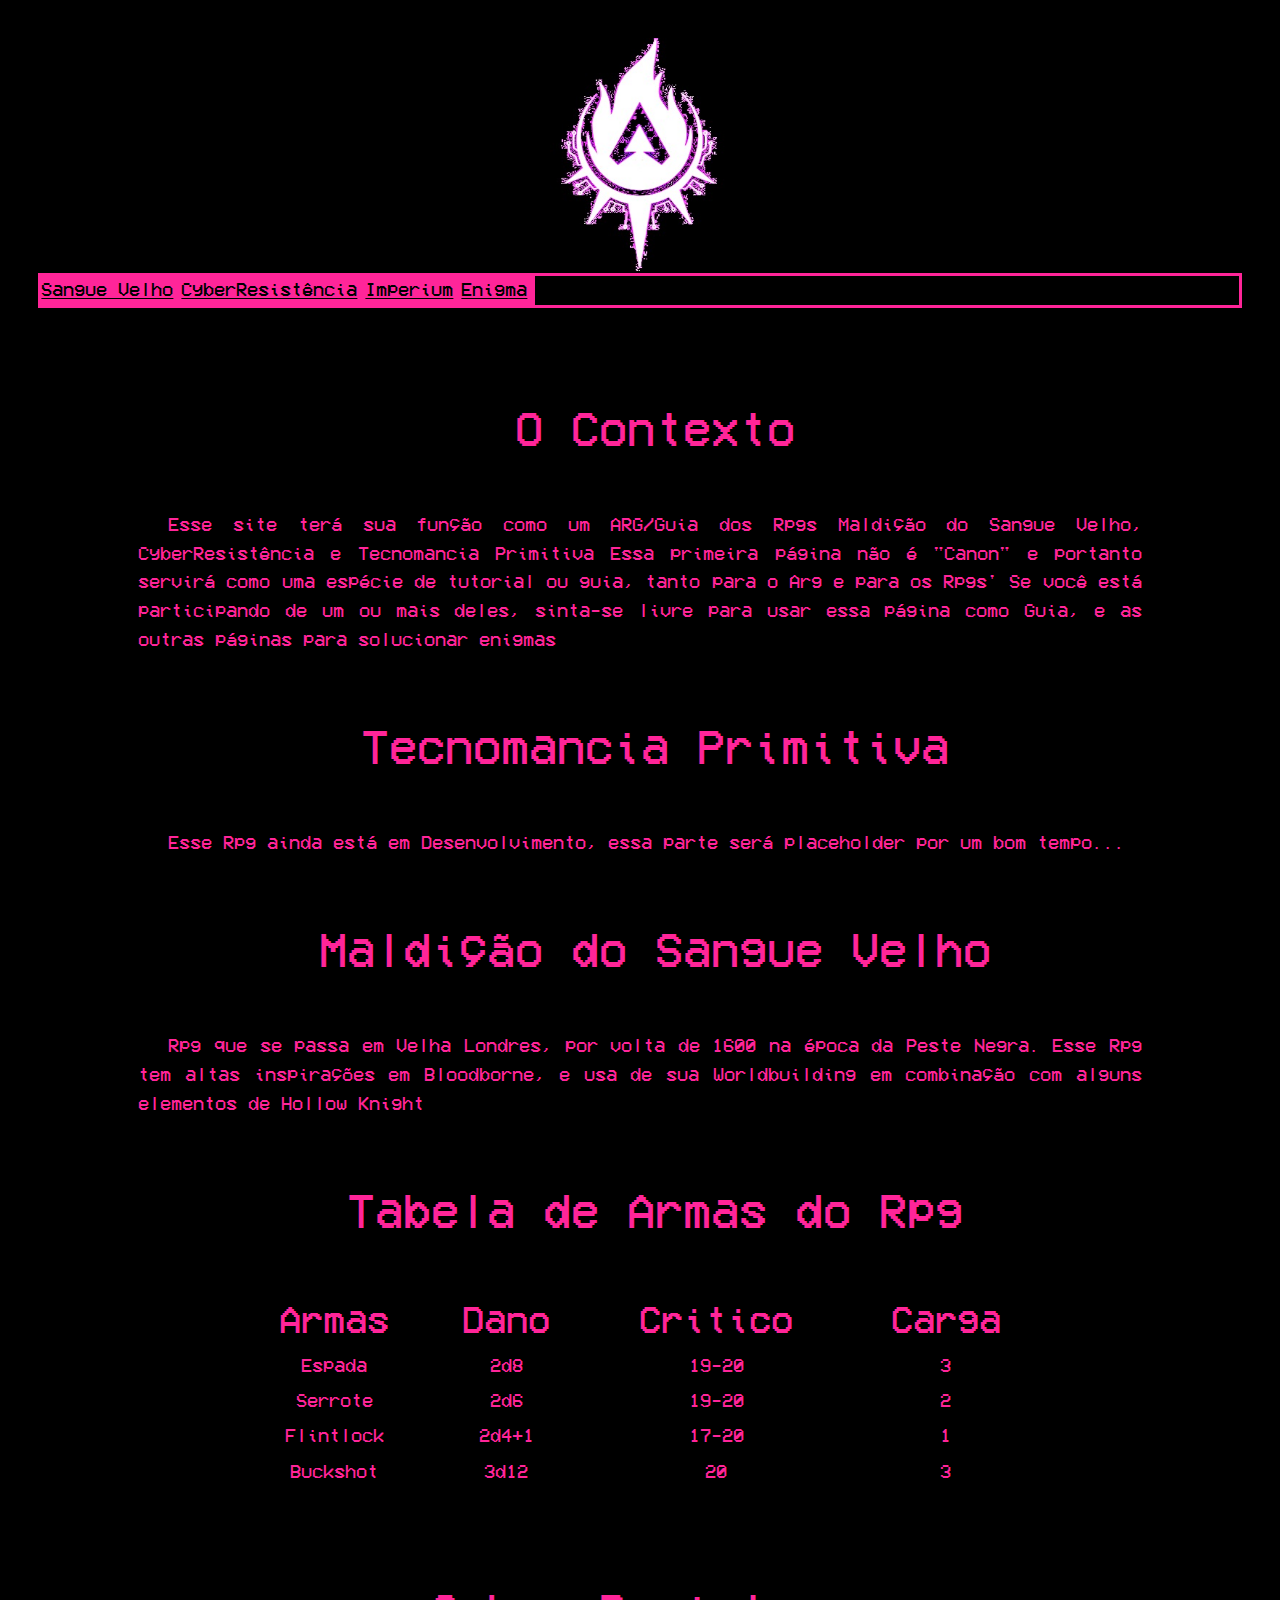
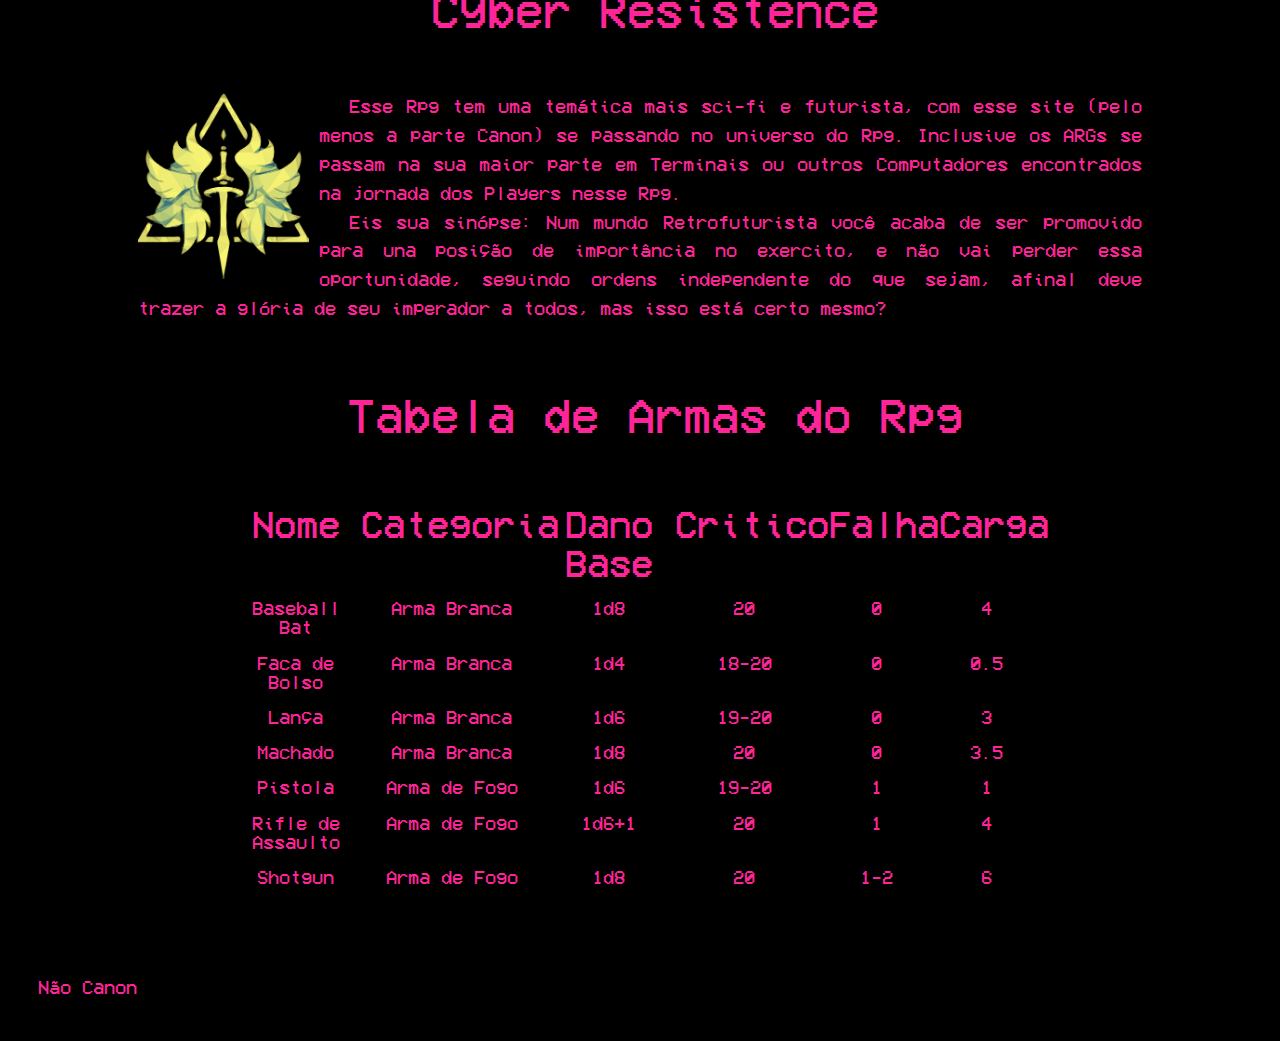
==== index.html @ f92b9b5d "Conteudo" ====
<!DOCTYPE html>
<html lang="pt-br">
  <head>
        <meta http-equiv="Content-Type" content="text/html;charset=UTF-8">
        <meta name="viewport" content="width=device-width, initial-scale=1.0">
        <link rel="stylesheet" href="css/reset.css">
        <link rel="stylesheet" href="css/estilobase.css">
        <link rel="shortcut icon" href="img/favicon (1).png" type="image/x-icon">
        <link rel="preconnect" href="https://fonts.googleapis.com">
        <link rel="preconnect" href="https://fonts.gstatic.com" crossorigin>
        <link href="https://fonts.googleapis.com/css2?family=Jersey+10+Charted&family=Pixelify+Sans:wght@400..700&family=Silkscreen:wght@400;700&display=swap" rel="stylesheet">
        
      
        <title> Contexto</title> 
 </head>
    <body>
      <header>
        <div class="logo">
              <img class="img" src="img/ResistanceSymbol.jpg" alt="Simbolo de fogo tecnologico">

        </div>
        <nav>
          <div class="navbar">
            
            <li class="navbar_link"><a href="Londres.html">Sangue Velho</a></li>
            <li class="navbar_link"><a href="2149.html">CyberResistência</a></li>
            <li class="navbar_link"><a href="imperium.html">Imperium</a></li>
            <li class="navbar_link"><a href="enigma.html">Enigma</a></li>

          </div>
        </nav>
      </header>
      <main>

        <section>
          <h1 class="titulos"> O Contexto </h1>

          <p>  Esse site terá sua função como um ARG/Guia dos Rpgs Maldição do Sangue Velho, CyberResistência e Tecnomancia Primitiva
            Essa primeira página não é "Canon" e portanto servirá como uma espécie de tutorial ou guia, tanto para o Arg e para os Rpgs'
            Se você está participando de um ou mais deles, sinta-se livre para usar essa página como Guia, e as outras páginas para solucionar enigmas </p>


        </section>

        <section>

          <h1 class="titulos"> Tecnomancia Primitiva</h1>
          <p> Esse Rpg ainda está em Desenvolvimento, essa parte será placeholder por um bom tempo...</p>
        </section>

        <section>
          <h1 class="titulos"> Maldição do Sangue Velho</h1>
          <p>Rpg que se passa em Velha Londres, por volta de 1600 na época da Peste Negra. 
        Esse Rpg tem altas inspirações em Bloodborne, e usa de sua Worldbuilding em combinação com alguns elementos de Hollow Knight</p>
        </section>
        <section>
          <h1 class="titulos">Tabela de Armas do Rpg</h1>
          <div style="overflow-x: auto;">
            <table>
              <tr>
                <th> Armas </th>
                <th> Dano  </th>
                <th> Critico </th>
                <th> Carga </th>
              </tr>
              <tr>
                <td>Espada</td>
                <td>2d8</td>
                <td>19-20</td>
                <td>3</td>

              </tr>
              <tr>
                <td>Serrote</td>
                <td>2d6</td>
                <td>19-20</td>
                <td>2</td>
              </tr>
              <tr>
                <td>Flintlock</td>
                <td>2d4+1</td>
                <td>17-20</td>
                <td>1</td>
              </tr>
              <tr>
                <td>Buckshot</td>
                <td>3d12</td>
                <td>20</td>
                <td>3</td>
              </tr>
            </table>
          </div>
        </section>
        <section>

          <h1 class="titulos"> Cyber Resistence</h1>
          <figure>
            <img class="esquerda" src="img/Picsart_24-05-20_18-57-09-080.png" alt="Símbolo do Império">
          </figure>
          <p> Esse Rpg tem uma temática mais sci-fi e futurista, com esse site (pelo menos a parte Canon) se passando no universo do Rpg.  Inclusive os ARGs se passam na sua maior parte em Terminais ou outros Computadores encontrados na jornada dos Players nesse Rpg.</p>
          <p> Eis sua sinópse: Num mundo Retrofuturista você acaba de ser promovido para una posição de importância no exercito, e não vai perder essa oportunidade, seguindo ordens independente do que sejam, afinal deve trazer a glória de seu imperador a todos, mas isso está certo mesmo?</p>
        </section>
        <section>
          <h1 class="titulos">Tabela de Armas do Rpg</h1>
          <div style="overflow-x: auto;">
            <table>
              <tr>
                <th>Nome</th>
                <th>Categoria</th>
                <th>Dano Base</th>
                <th>Critico</th>
                <th>Falha</th>
                <th>Carga</th>
              </tr>
              <tr>
                <td>Baseball Bat</td>
                <td>Arma Branca</td>
                <td>1d8</td>
                <td>20</td>
                <td>0</td>
                <td>4</td>
              </tr>
              <tr>
                <td>Faca de Bolso</td>
                <td>Arma Branca</td>
                <td>1d4</td>
                <td>18-20</td>
                <td>0</td>
                <td>0.5</td>
              </tr>
              <tr>
                <td>Lança</td>
                <td>Arma Branca</td>
                <td>1d6</td>
                <td>19-20</td>
                <td>0</td>
                <td>3</td>
              </tr>
              <tr>
                <td>Machado</td>
                <td>Arma Branca</td>
                <td>1d8</td>
                <td>20</td>
                <td>0</td>
                <td>3.5</td>
              </tr>
              <tr>
                <td>Pistola</td>
                <td>Arma de Fogo</td>
                <td>1d6</td>
                <td>19-20</td>
                <td>1</td>
                <td>1</td>
              </tr>
              <tr>
                <td>Rifle de Assaulto</td>
                <td>Arma de Fogo</td>
                <td>1d6+1</td>
                <td>20</td>
                <td>1</td>
                <td>4</td>
              </tr>
              <tr>
                <td>Shotgun</td>
                <td>Arma de Fogo</td>
                <td>1d8</td>
                <td>20</td>
                <td>1-2</td>
                <td>6</td>
              </tr>

            </table>
          </div>
        </section>
        </section>
          

      </main>
      <footer>
        <p>Não Canon</p>
      </footer>
           
    </body>
</html>
---- css/estilobase.css ----
@font-face {
    font-family: VCR;
    src: url(../font/VCR_OSD_MONO_1.001.ttf);
}

body {
    
    font-family: VCR, sans-serif;
    font-optical-sizing: auto;
    font-style: normal;

    background-color: black;
    color: rgb(255, 37, 153);
}
img{
width: 17%;
}
main{
    width: 80%;
    margin-left: auto;
    margin-right: auto;
    background-color: black;
    text-align: justify;
    text-indent: 3%;
}
header{
    padding: 3%;
    text-align: center;
}
footer{
    padding: 3%;
}
section{

padding: 1%;
}

.logo{
    text-align: center;
    width: 50%;
    margin-left:25%;
}
h1{
    text-align: center;
    font-size: 3em;
    padding-bottom: 1%;
}
h2 {
    text-align: center;
    font-size: 2em;
    padding: 1%;
}
table {
    clear: both;
    border-spacing: 1;
    font-size: 1.2em;
    border-collapse: collapse;
    margin-left: auto;
    margin-right: auto;
    margin-bottom: 3%;
    width: 80%;
    padding: 1%;
    overflow-x: auto;
}
th {
    border: 10%;
    text-align: center;
    font-size: 200%;
    padding: 1%;
}
td , th{
    text-align: center;
    border: 10%;
    text-align: center;
    padding: 1%;
}
.titulos {
    text-align: center;
    line-height: 3;
}
p {
    font-size: 1.2em;
    line-height: 1.5;
}
li,ul {
    font-size: 1.2em;
    text-align: center;
    line-height: 1.5;
}
.img {
    text-align: center;
    width: 30%;

}
.navbar{
    background-color: black;
    color: rgb(255, 37, 153);
    border-width: 3px;
    border-color: rgb(255, 37, 153);
    border-style: solid;
    overflow: hidden;
    display: flex;
    flex-flow: row wrap;
    
}
.navbar_link{
    padding-right: 8px;
    color: black;
    border-style: solid;
    background-color: rgb(255, 37, 153);
    display: inline-block;
}
a:link{
    color:black;
}
a:visited{
    color:black;
}
.linha{
    display: flex;
    flex-flow: row wrap;
    margin-left: auto;
    margin-right: auto;
}
.col-3{

width: 25%;
}

.col-4 {
    width: 33.33%;
}
.col-9{
    width: 75%;
}

.col-3 p{

    font-size: 1rem;
    text-align: center;
}
.galerias{

    width: 90%;
    margin-left: 1%;
    margin-right: 1%;
}
* {
    box-sizing: border-box;
}
@media only screen and (max-width: 300px) {
    .col-3 {
      width: 24.99999%;
    }
}
@media only screen and (max-width: 700px) {
    .col-3 {
      width: 49.99999%;
    }
}
@media only screen and (max-width:500px) {
    .col-3{
        width: 100%;
    }
}

.esquerda{
    float:left;
    margin-right: 1%;
}
.Container{
    position: relative;
    overflow-x: hidden;
}
.enigma1{
    width: 100%;
    font-size: 1.2vw;
    color: dimgray;
}

.meio{
    position: absolute;
    top: 50%;
    width: 100%;
    text-align: center;
    opacity: 25%;
}
.meiobaixo{
    position: absolute;
    bottom: 10%;
    font-size: 0.9vw;
    width: 100%;
    text-align: center;
    opacity: 30%;
}
.cimaesquerda{
    position: absolute;
    top: 2%;
    left: 4%;
    text-align: center;
    font-size: 3em;
}

.cimadireita{
    position: absolute;
    top: 2%;
    right: 4%;
    text-align: center;
}
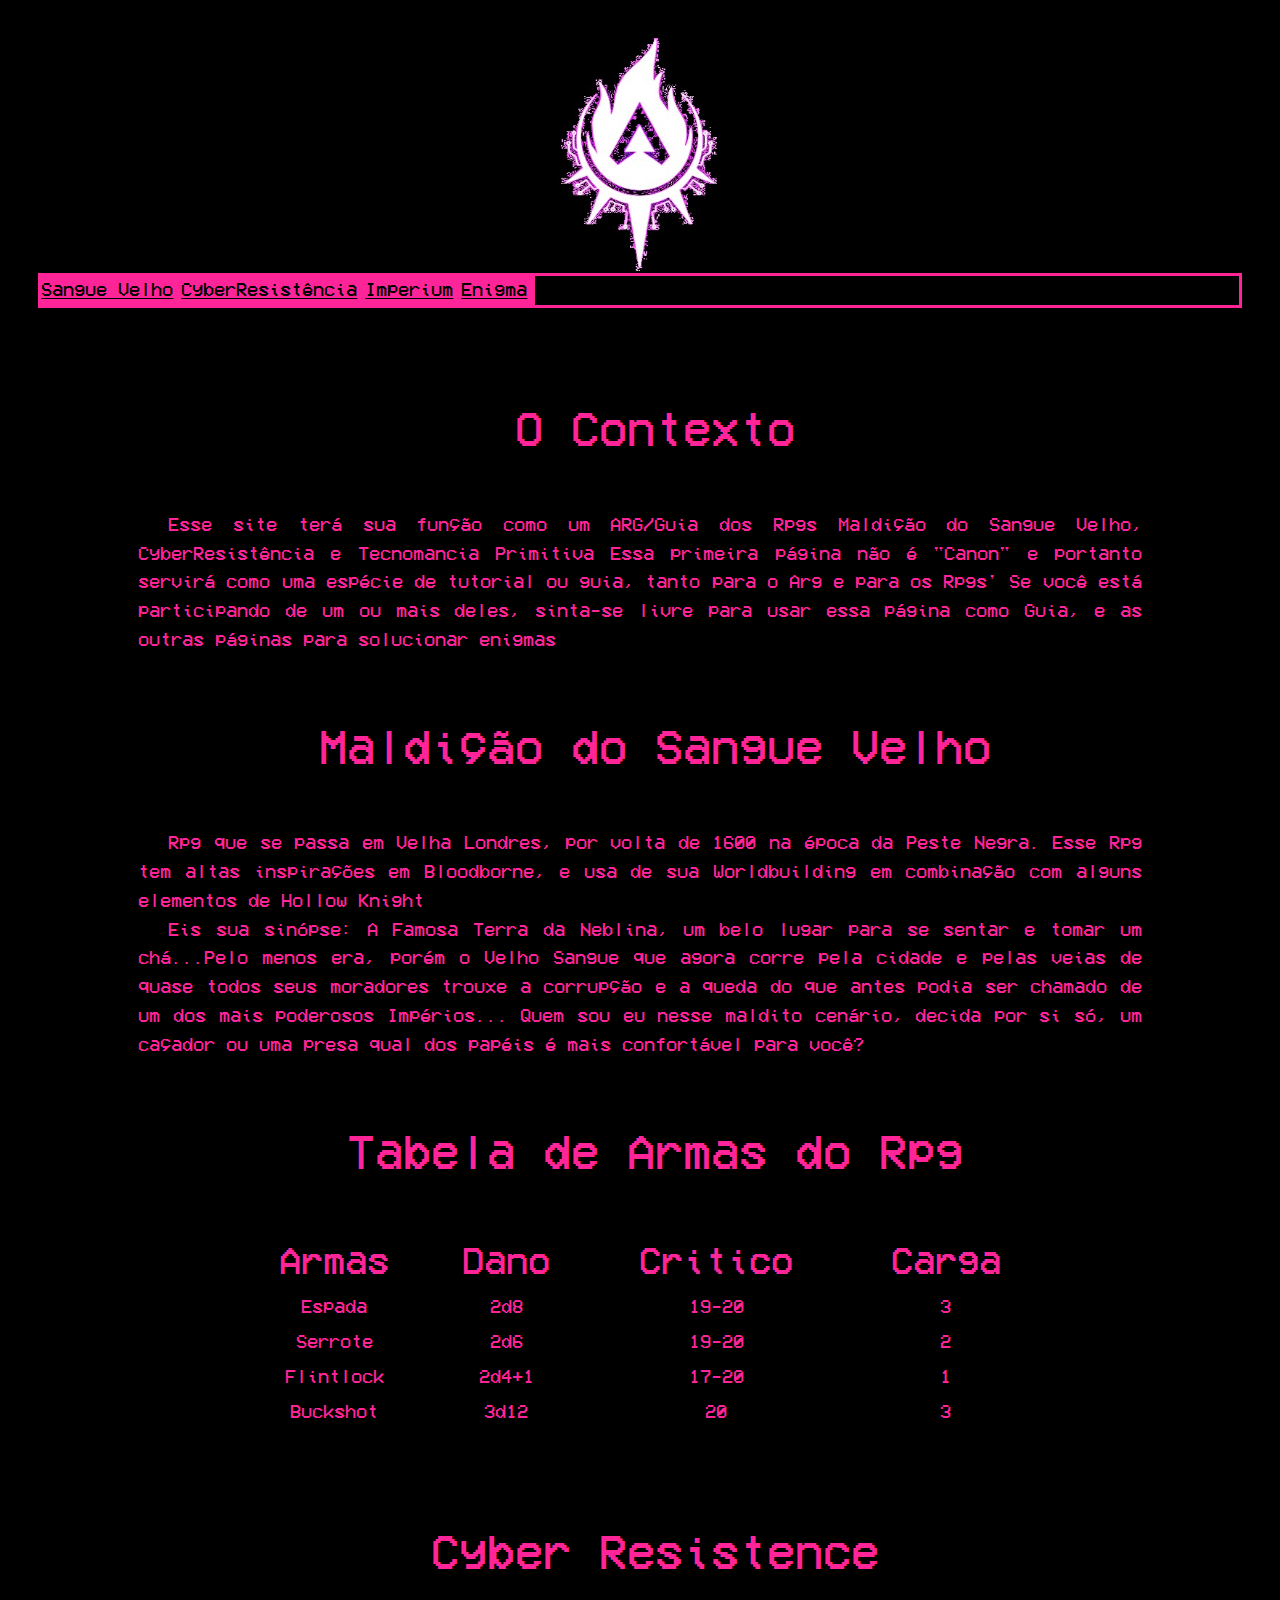
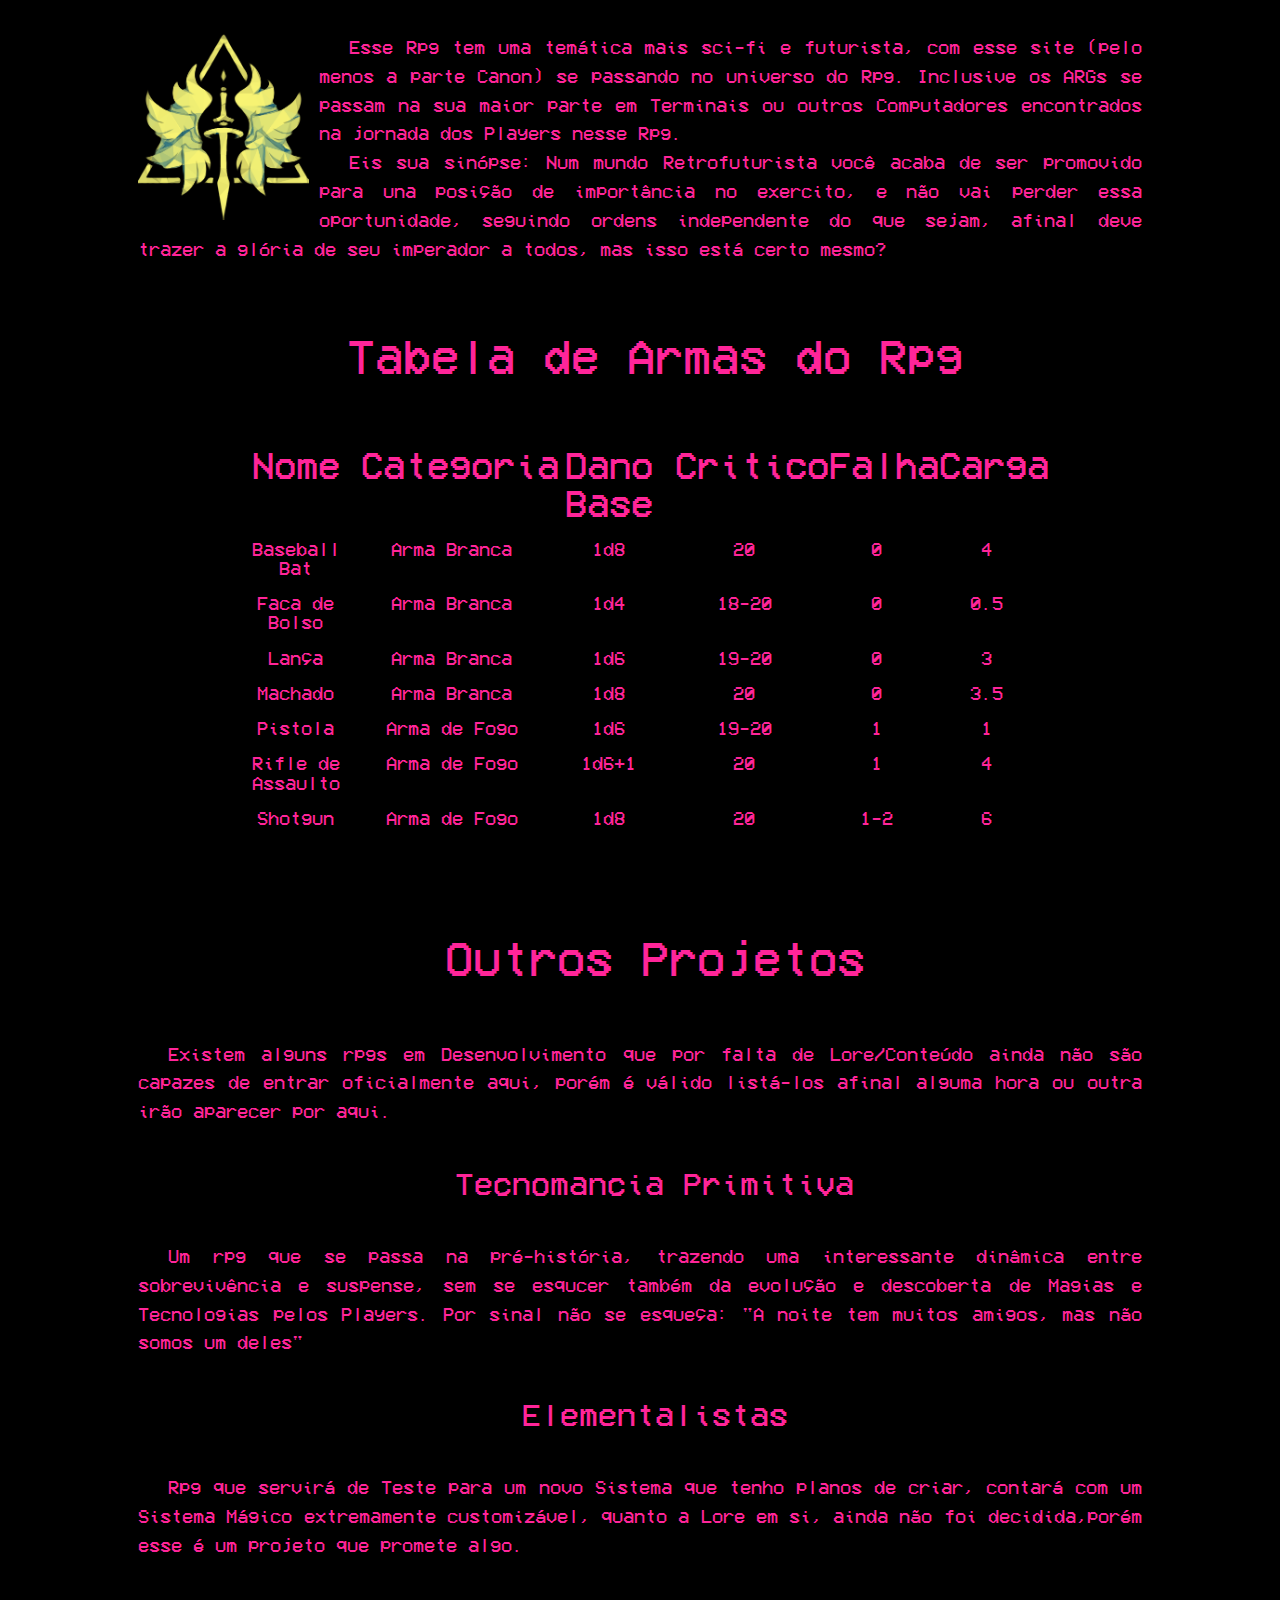
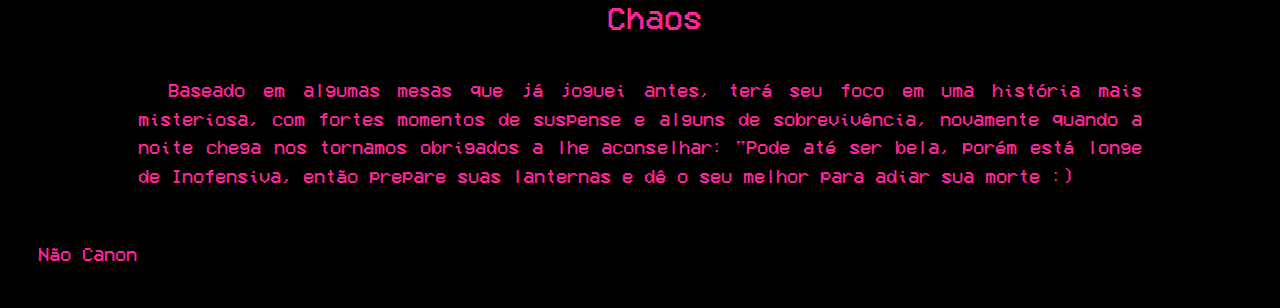
==== commit ca2c4fc0: "final?" ====
--- a/index.html
+++ b/index.html
@@ -43,15 +43,10 @@
         </section>
 
         <section>
-
-          <h1 class="titulos"> Tecnomancia Primitiva</h1>
-          <p> Esse Rpg ainda está em Desenvolvimento, essa parte será placeholder por um bom tempo...</p>
-        </section>
-
-        <section>
           <h1 class="titulos"> Maldição do Sangue Velho</h1>
-          <p>Rpg que se passa em Velha Londres, por volta de 1600 na época da Peste Negra. 
-        Esse Rpg tem altas inspirações em Bloodborne, e usa de sua Worldbuilding em combinação com alguns elementos de Hollow Knight</p>
+          <p>Rpg que se passa em Velha Londres, por volta de 1600 na época da Peste Negra. Esse Rpg tem altas inspirações em Bloodborne, e usa de sua Worldbuilding em combinação com alguns elementos de Hollow Knight</p>
+          <p>Eis sua sinópse: A Famosa Terra da Neblina, um belo lugar para se sentar e tomar um chá...Pelo menos era, porém o Velho Sangue que agora corre pela cidade e pelas veias de quase todos seus moradores trouxe a corrupção e a queda do que antes podia ser chamado  de um dos mais poderosos Impérios... Quem sou eu nesse maldito cenário, decida por si só, um caçador ou uma presa qual dos papéis é mais confortável para você?</p>
+        
         </section>
         <section>
           <h1 class="titulos">Tabela de Armas do Rpg</h1>
@@ -173,7 +168,17 @@
           </div>
         </section>
         </section>
-          
+        <section>
+
+          <h1 class="titulos"> Outros Projetos</h1>
+          <p>Existem alguns rpgs em Desenvolvimento que por falta de Lore/Conteúdo ainda não são capazes de entrar oficialmente aqui, porém é válido listá-los afinal alguma hora ou outra irão aparecer por aqui.</p>
+          <h2 class="titulos"> Tecnomancia Primitiva</h2>
+          <p> Um rpg que se passa na pré-história, trazendo uma interessante dinâmica entre sobrevivência e suspense, sem se esqucer também da evolução e descoberta de Magias e Tecnologias pelos Players. Por sinal não se esqueça: "A noite tem muitos amigos, mas não somos um deles"</p>
+          <h2 class="titulos">Elementalistas</h2>
+          <p>Rpg que servirá de Teste para um novo Sistema que tenho planos de criar, contará com um Sistema Mágico extremamente customizável, quanto a Lore em si, ainda não foi decidida,porém esse é um projeto que promete algo.</p>
+          <h2 class="titulos">Chaos</h2>
+          <p>Baseado em algumas mesas que já joguei antes, terá seu foco em uma história mais misteriosa, com fortes momentos de suspense e alguns de sobrevivência, novamente quando a noite chega nos tornamos obrigados a lhe aconselhar: "Pode até ser bela, porém está longe de Inofensiva, então prepare suas lanternas e dê o seu melhor para adiar sua morte  :)</p>
+        </section>
 
       </main>
       <footer>
--- a/css/estilobase.css
+++ b/css/estilobase.css
@@ -206,4 +206,20 @@
     top: 2%;
     right: 4%;
     text-align: center;
+}
+
+@media only screen and (max-width: 300px) {
+    .col-4 {
+      width: 24.99999%;
+    }
+}
+@media only screen and (max-width: 750px) {
+    .col-4 {
+      width: 49.99999%;
+    }
+}
+@media only screen and (max-width:500px) {
+    .col-4{
+        width: 100%;
+    }
 }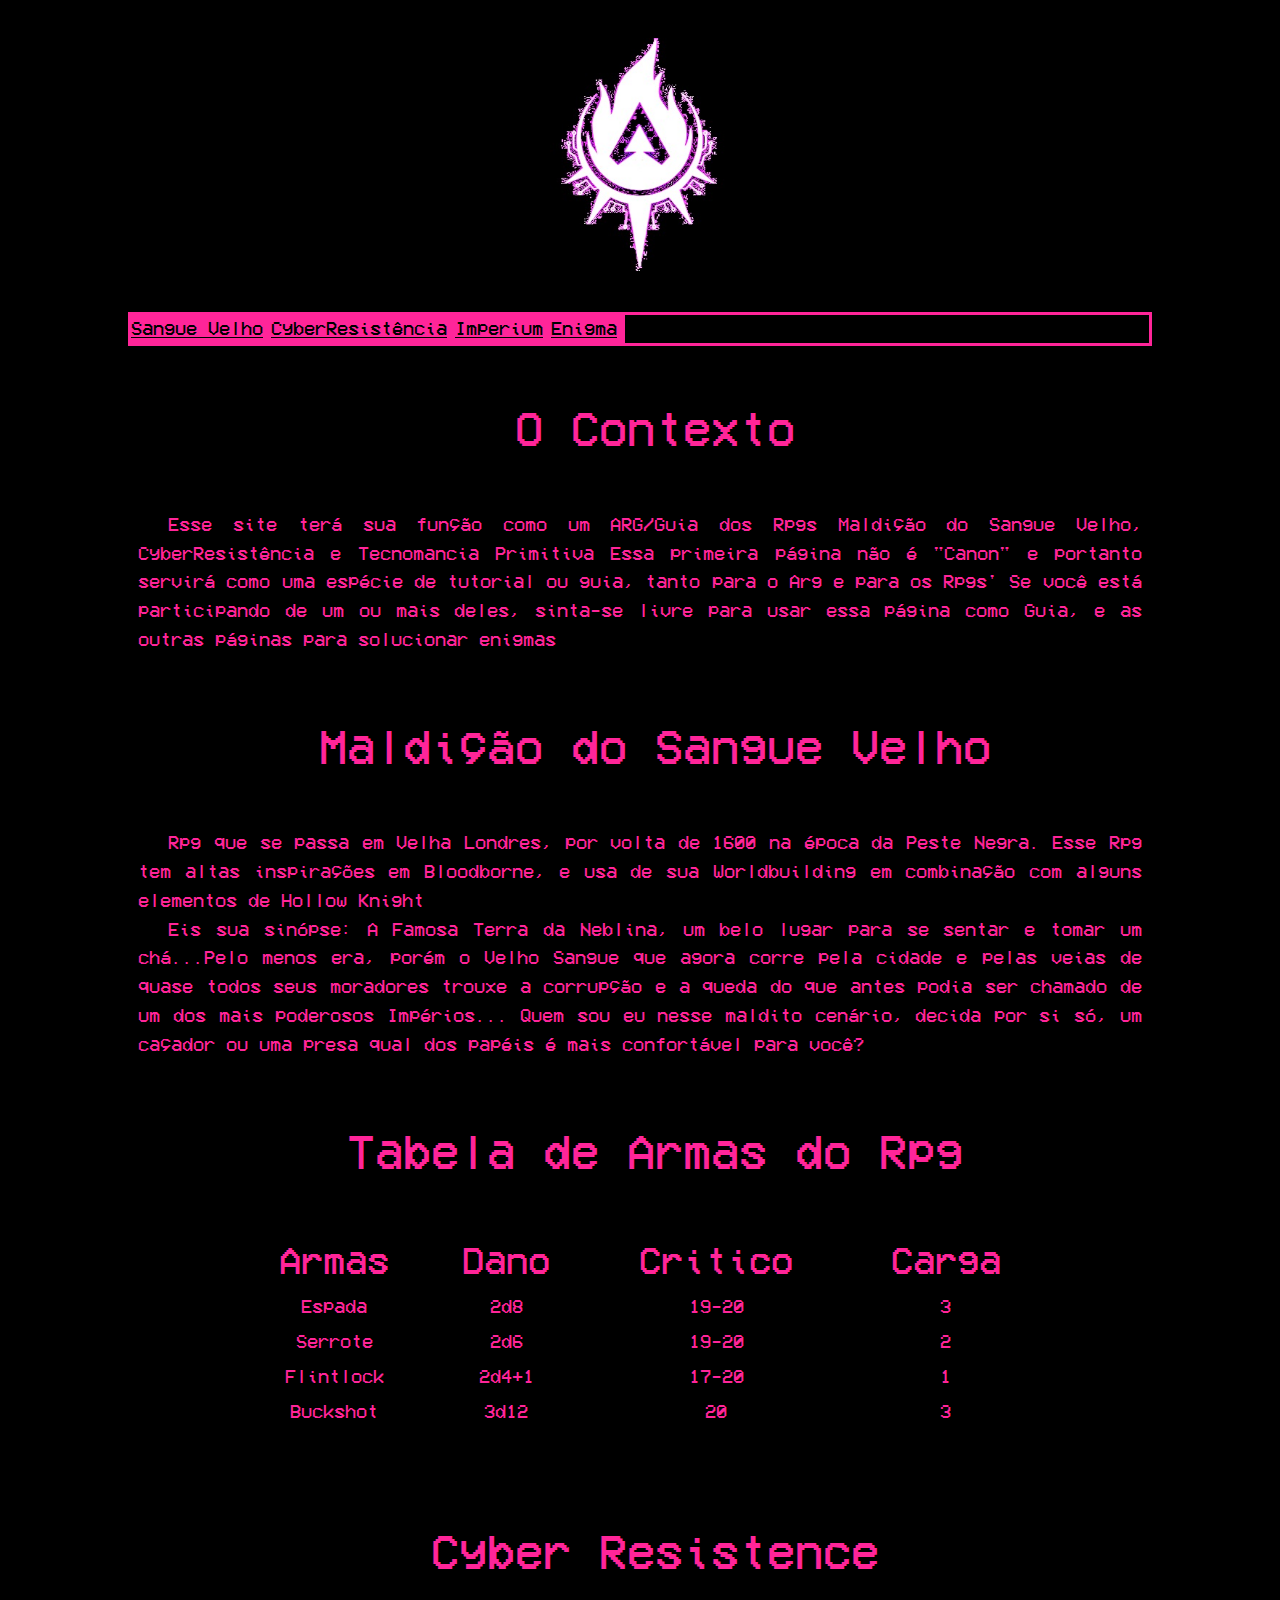
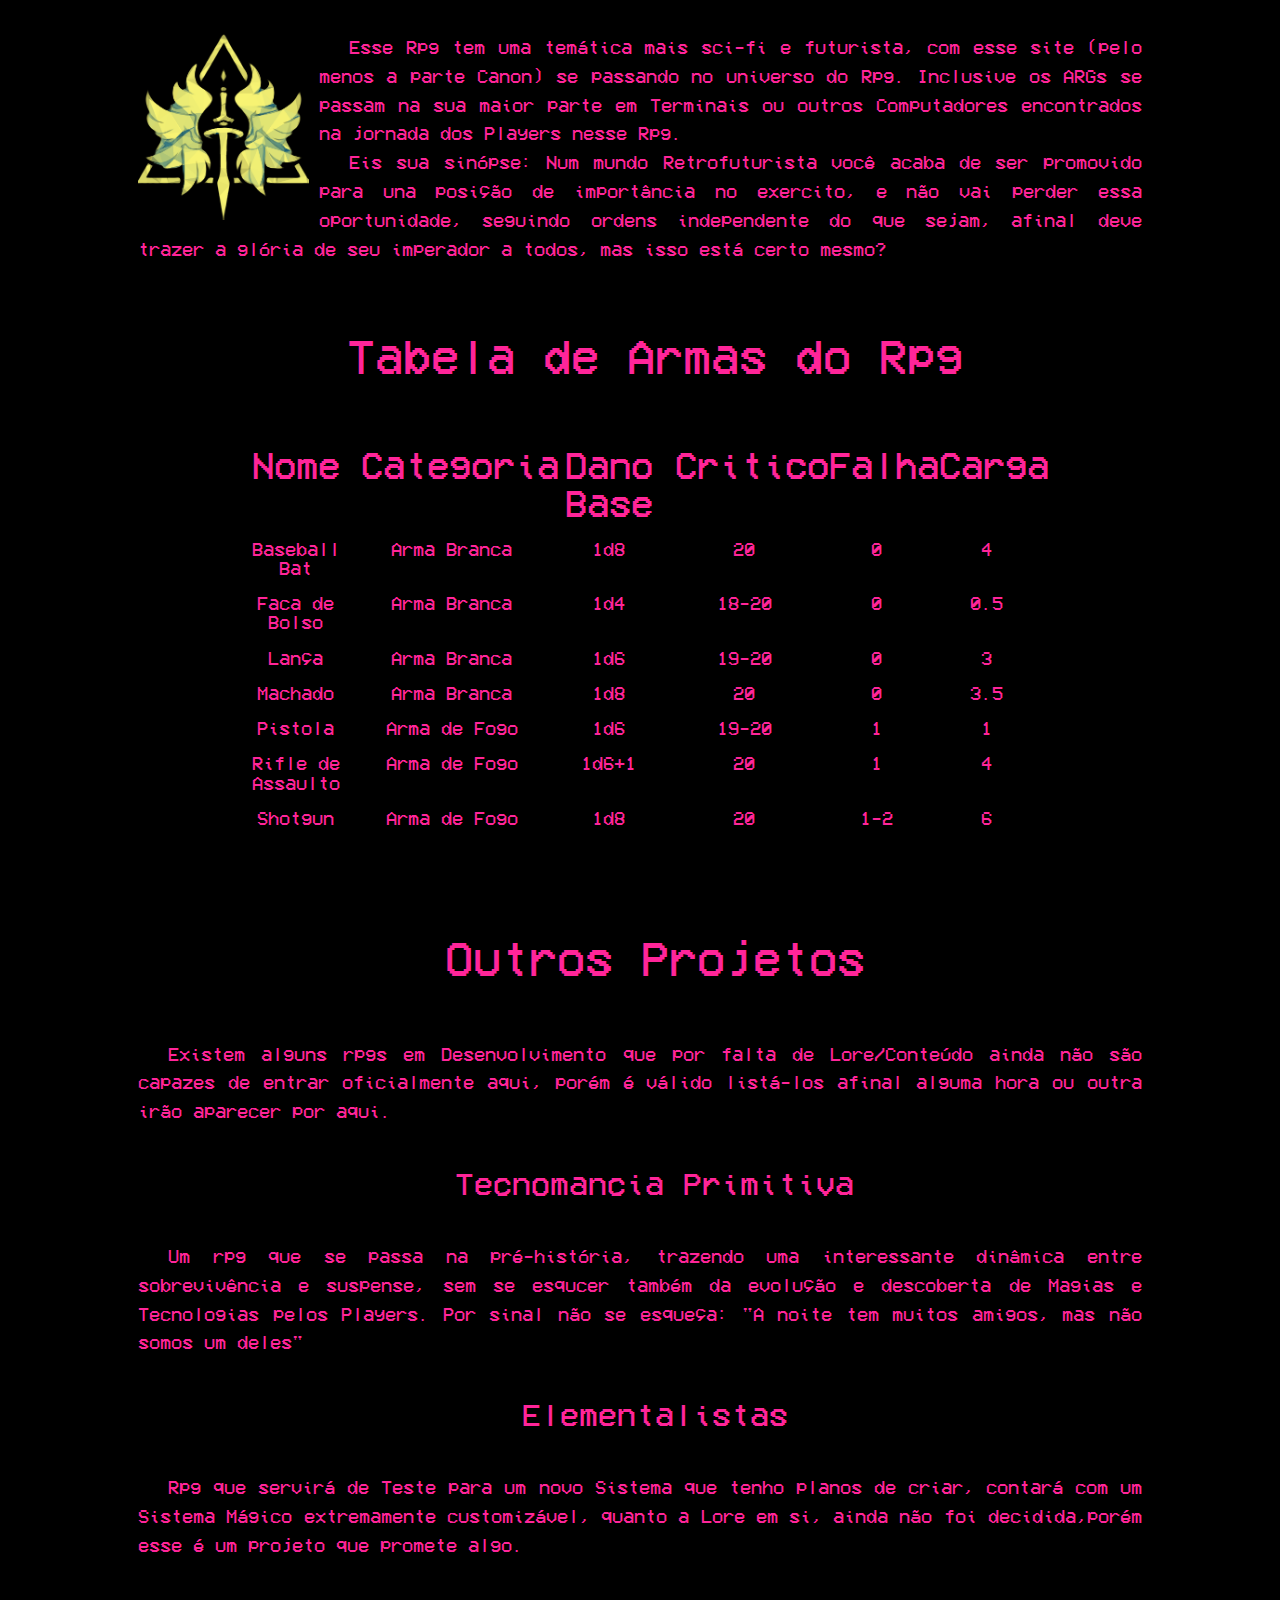
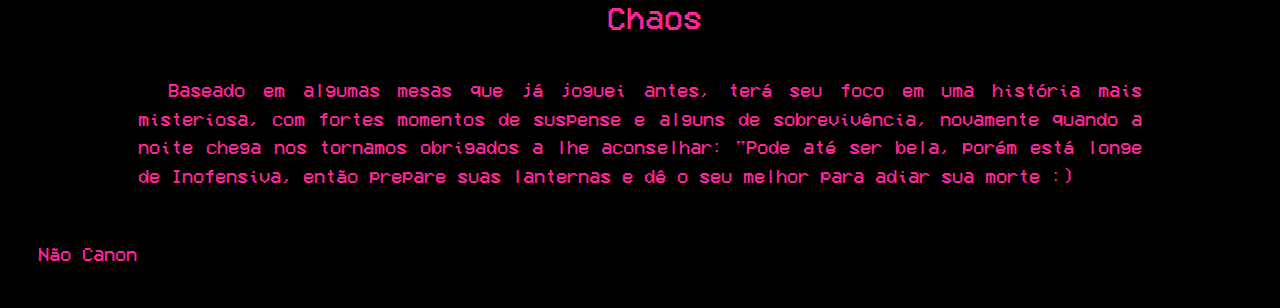
==== commit 063e2d2a: "trampo" ====
--- a/index.html
+++ b/index.html
@@ -11,7 +11,7 @@
         <link href="https://fonts.googleapis.com/css2?family=Jersey+10+Charted&family=Pixelify+Sans:wght@400..700&family=Silkscreen:wght@400;700&display=swap" rel="stylesheet">
         
       
-        <title> Contexto</title> 
+        <title> Início </title> 
  </head>
     <body>
       <header>
@@ -19,18 +19,21 @@
               <img class="img" src="img/ResistanceSymbol.jpg" alt="Simbolo de fogo tecnologico">
 
         </div>
-        <nav>
+        
+      </header>
+      <main>
+        <nav id="menu">
+          <input type="checkbox" id="menu-toggle">
+          <label for="menu-toggle" class="menu-icon">&#9776;</label>
           <div class="navbar">
             
-            <li class="navbar_link"><a href="Londres.html">Sangue Velho</a></li>
-            <li class="navbar_link"><a href="2149.html">CyberResistência</a></li>
-            <li class="navbar_link"><a href="imperium.html">Imperium</a></li>
-            <li class="navbar_link"><a href="enigma.html">Enigma</a></li>
+            <li class="navbar_link"><a href="Londres.html" onclick="document.getElementById('menu-toggle').click()">Sangue Velho</a></li>
+            <li class="navbar_link"><a href="2149.html" onclick="document.getElementById('menu-toggle').click()">CyberResistência</a></li>
+            <li class="navbar_link"><a href="imperium.html" onclick="document.getElementById('menu-toggle').click()">Imperium</a></li>
+            <li class="navbar_link"><a href="enigma.html" onclick="document.getElementById('menu-toggle').click()">Enigma</a></li>
 
           </div>
         </nav>
-      </header>
-      <main>
 
         <section>
           <h1 class="titulos"> O Contexto </h1>
--- a/css/estilobase.css
+++ b/css/estilobase.css
@@ -23,9 +23,19 @@
     text-align: justify;
     text-indent: 3%;
 }
+main nav{
+    text-align: center;
+    text-indent: 0%;
+}
 header{
     padding: 3%;
     text-align: center;
+    
+}
+nav{
+    position: -webkit-sticky;
+    position: sticky;
+    top: 1%;
 }
 footer{
     padding: 3%;
@@ -77,6 +87,7 @@
 .titulos {
     text-align: center;
     line-height: 3;
+    
 }
 p {
     font-size: 1.2em;
@@ -86,6 +97,7 @@
     font-size: 1.2em;
     text-align: center;
     line-height: 1.5;
+    
 }
 .img {
     text-align: center;
@@ -103,12 +115,14 @@
     flex-flow: row wrap;
     
 }
+    
 .navbar_link{
     padding-right: 8px;
     color: black;
     border-style: solid;
     background-color: rgb(255, 37, 153);
     display: inline-block;
+    
 }
 a:link{
     color:black;
@@ -205,8 +219,20 @@
     position: absolute;
     top: 2%;
     right: 4%;
-    text-align: center;
-}
+    text-align: justify;
+    opacity: 50%;
+}
+
+.menu-icon {
+    display: none;
+    font-size: 30px;
+    color: white;
+    cursor: pointer;
+}
+#menu-toggle {
+    display: none;
+}
+
 
 @media only screen and (max-width: 300px) {
     .col-4 {
@@ -217,9 +243,47 @@
     .col-4 {
       width: 49.99999%;
     }
-}
+
+    .menu-icon {
+        display: block;
+        padding-right: 10px;
+    }
+
+    nav ul {
+        display: none;
+        flex-direction: column;
+        width: 100%;
+        background-color: rgb(65, 105, 225, 0.8 );
+        position: absolute;
+        top: 60px;
+        left: 0;
+        z-index: 1;
+        padding: 0;
+    }
+
+    #menu-toggle:checked + .menu-icon + ul {
+        display: flex;
+    }
+
+    nav ul li {
+        text-align: center;
+        margin: 0;
+    }
+
+    nav ul li a {
+        padding: 15px 0;
+    }
+
+    nav ul li label {
+        /* width: 100%; */
+        display: block;
+    }
+}
+
+
 @media only screen and (max-width:500px) {
     .col-4{
         width: 100%;
     }
-}+}
+
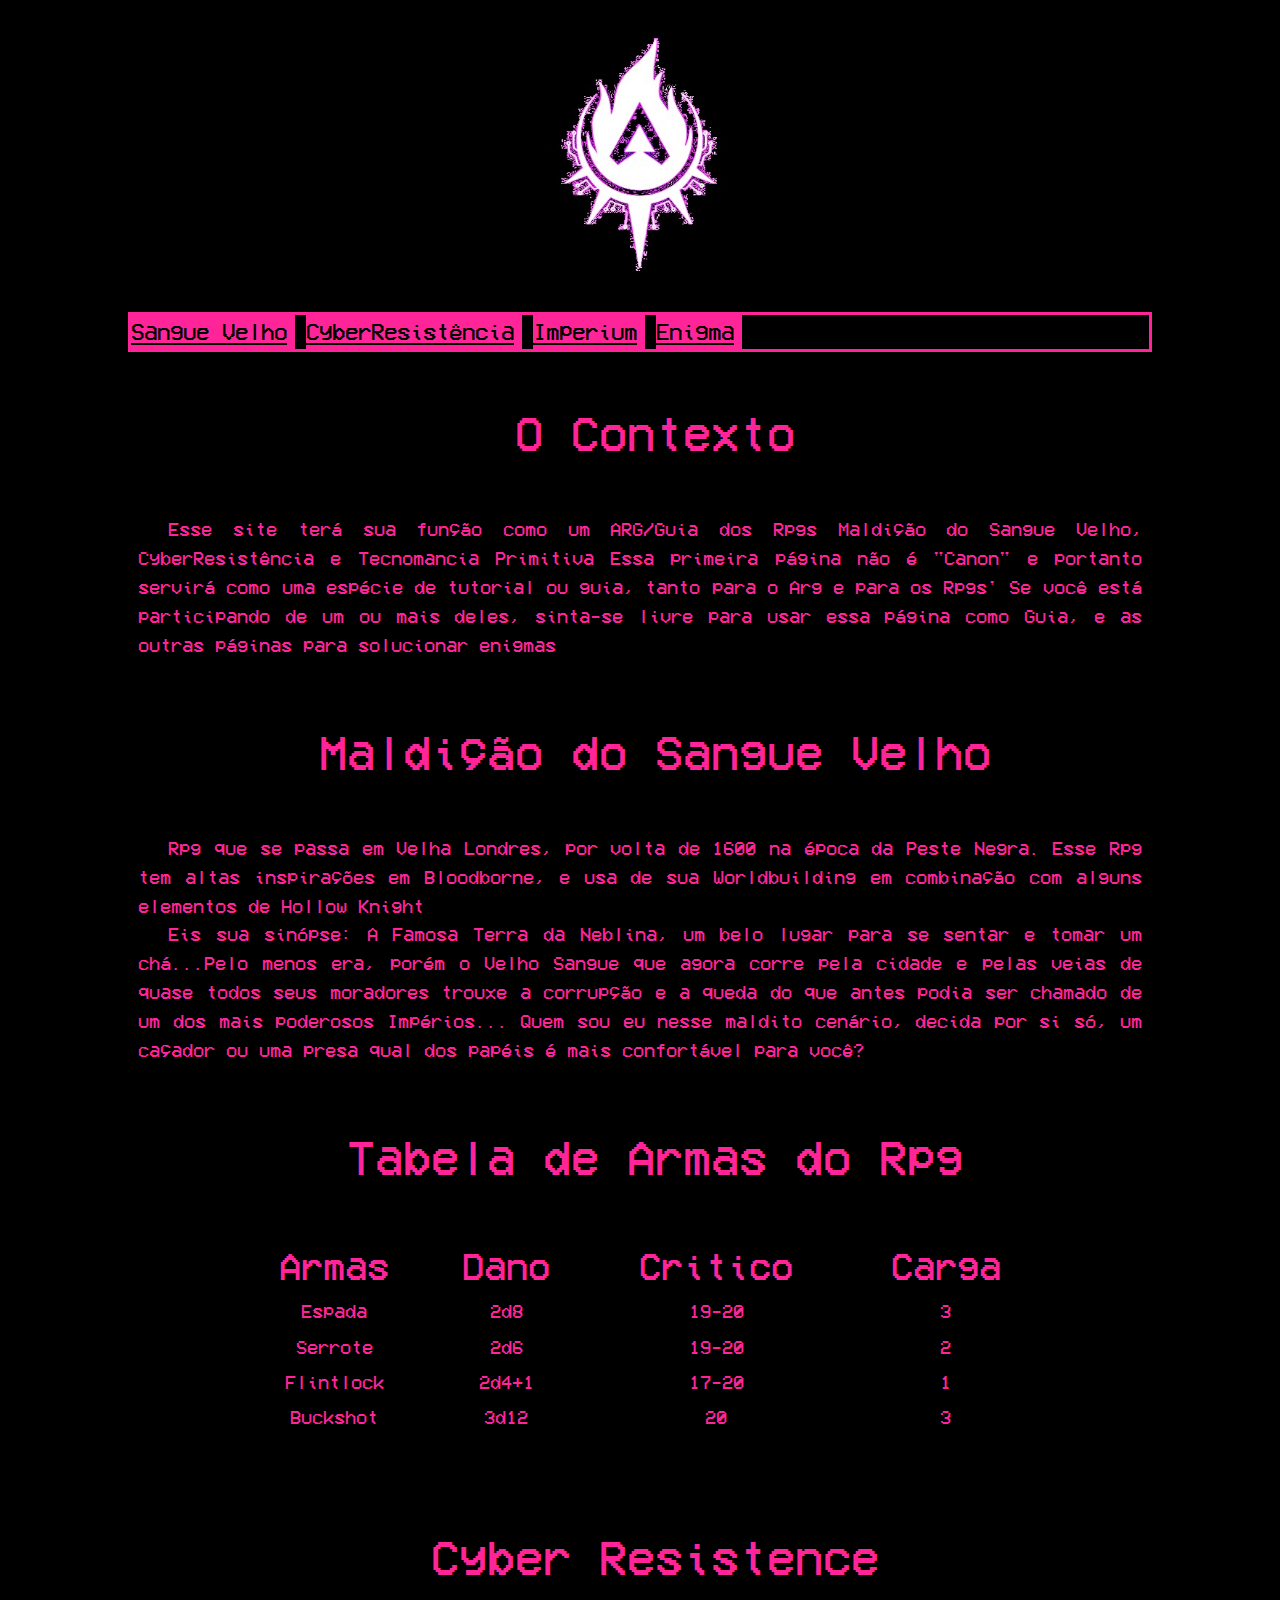
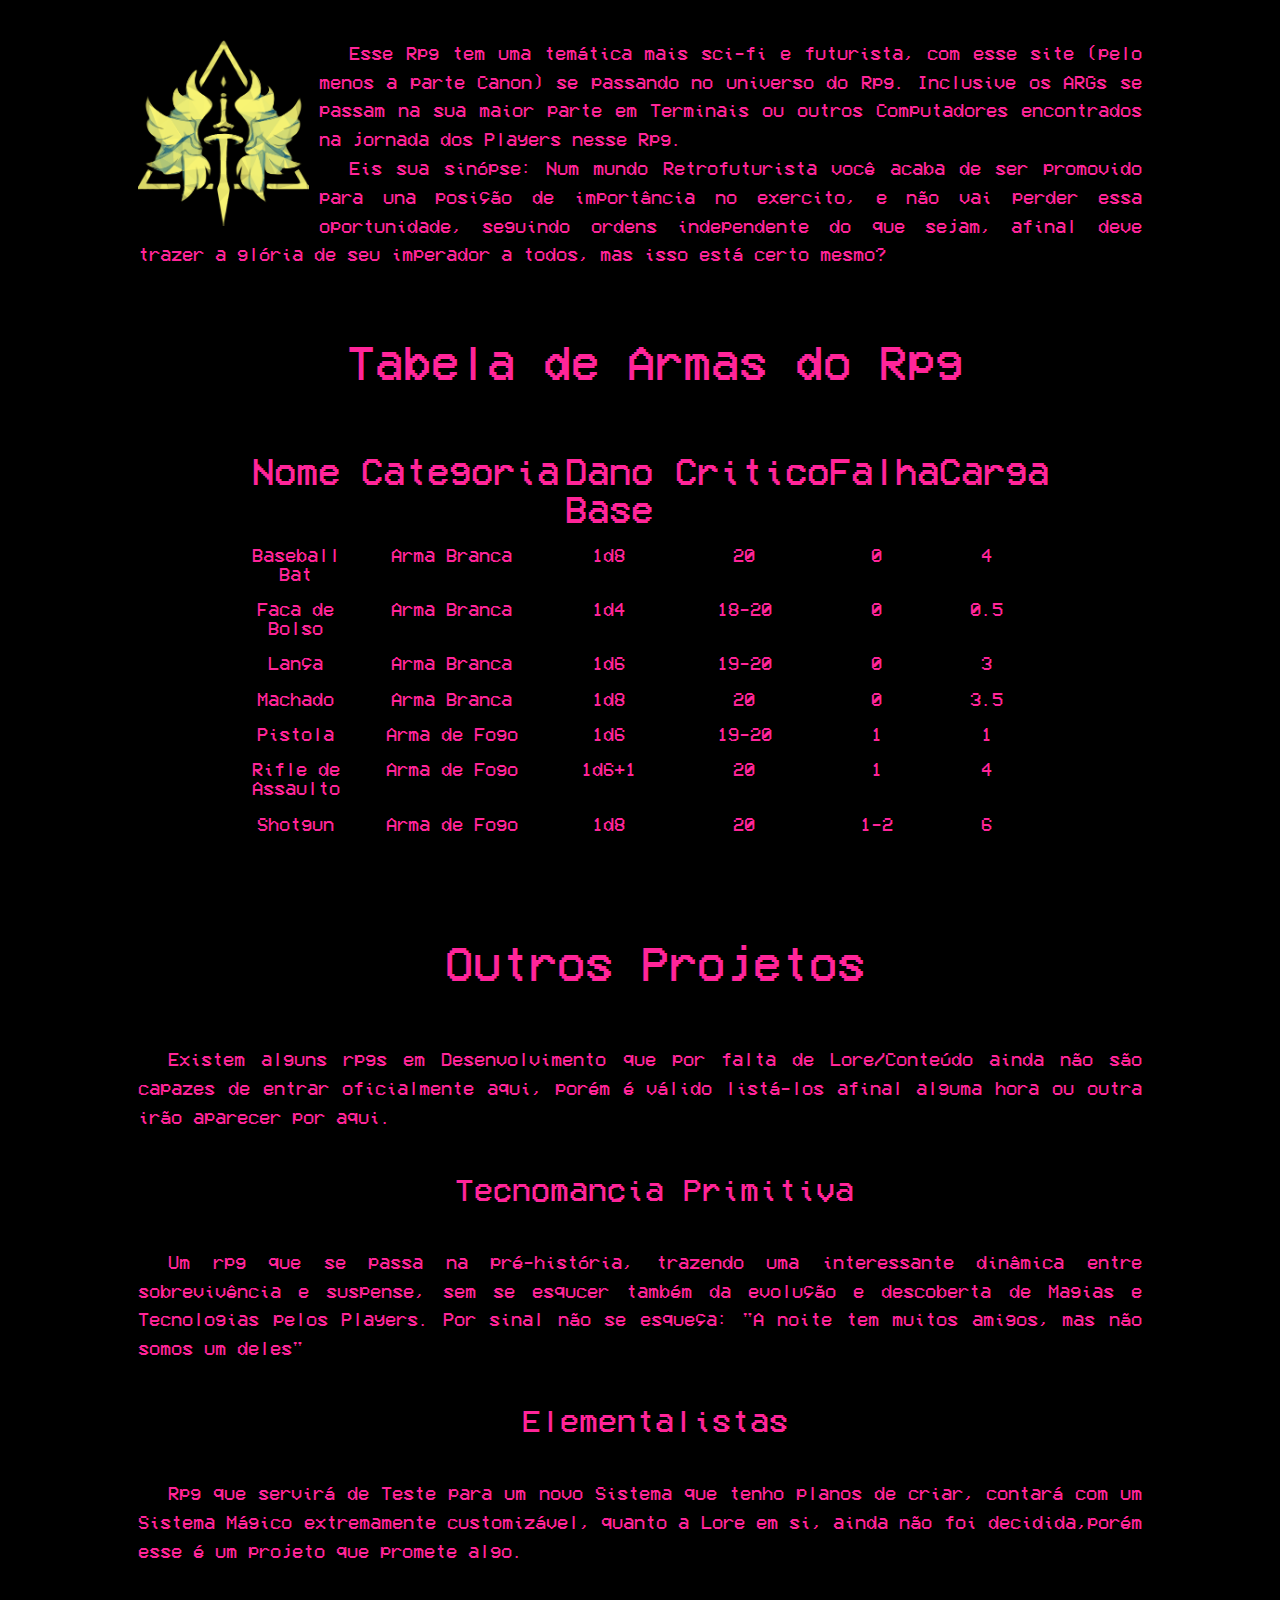
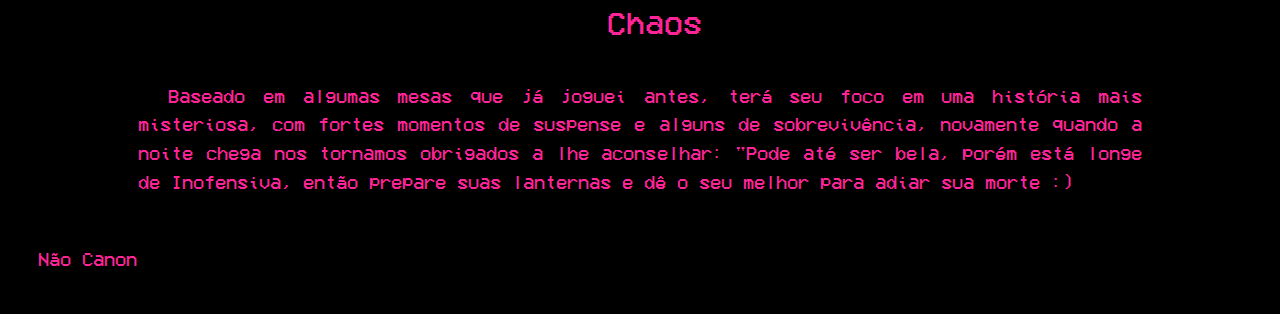
==== commit e8d4125b: "a" ====
--- a/index.html
+++ b/index.html
@@ -26,12 +26,12 @@
           <input type="checkbox" id="menu-toggle">
           <label for="menu-toggle" class="menu-icon">&#9776;</label>
           <div class="navbar">
-            
-            <li class="navbar_link"><a href="Londres.html" onclick="document.getElementById('menu-toggle').click()">Sangue Velho</a></li>
-            <li class="navbar_link"><a href="2149.html" onclick="document.getElementById('menu-toggle').click()">CyberResistência</a></li>
-            <li class="navbar_link"><a href="imperium.html" onclick="document.getElementById('menu-toggle').click()">Imperium</a></li>
-            <li class="navbar_link"><a href="enigma.html" onclick="document.getElementById('menu-toggle').click()">Enigma</a></li>
-
+            <ul>
+              <li class="navbar_link"><a href="Londres.html" onclick="document.getElementById('menu-toggle').click()">Sangue Velho</a></li>
+              <li class="navbar_link"><a href="2149.html" onclick="document.getElementById('menu-toggle').click()">CyberResistência</a></li>
+              <li class="navbar_link"><a href="imperium.html" onclick="document.getElementById('menu-toggle').click()">Imperium</a></li>
+              <li class="navbar_link"><a href="enigma.html" onclick="document.getElementById('menu-toggle').click()">Enigma</a></li>
+            </ul>
           </div>
         </nav>
 
--- a/css/estilobase.css
+++ b/css/estilobase.css
@@ -6,7 +6,7 @@
 body {
     
     font-family: VCR, sans-serif;
-    font-optical-sizing: auto;
+    font-optical-sizing: auto; 
     font-style: normal;
 
     background-color: black;
@@ -243,7 +243,16 @@
     .col-4 {
       width: 49.99999%;
     }
-
+}
+
+@media only screen and (max-width:500px) {
+    .col-4{
+        width: 100%;
+    }
+}
+
+
+@media (max-width: 768px) {
     .menu-icon {
         display: block;
         padding-right: 10px;
@@ -253,16 +262,17 @@
         display: none;
         flex-direction: column;
         width: 100%;
-        background-color: rgb(65, 105, 225, 0.8 );
+        background-color: #000;
         position: absolute;
         top: 60px;
         left: 0;
-        z-index: 1;
+        z-index: 1000;
         padding: 0;
     }
 
     #menu-toggle:checked + .menu-icon + ul {
         display: flex;
+        color: aquamarine;
     }
 
     nav ul li {
@@ -273,17 +283,9 @@
     nav ul li a {
         padding: 15px 0;
     }
-
+    
     nav ul li label {
-        /* width: 100%; */
+        width: 100%;
         display: block;
     }
 }
-
-
-@media only screen and (max-width:500px) {
-    .col-4{
-        width: 100%;
-    }
-}
-
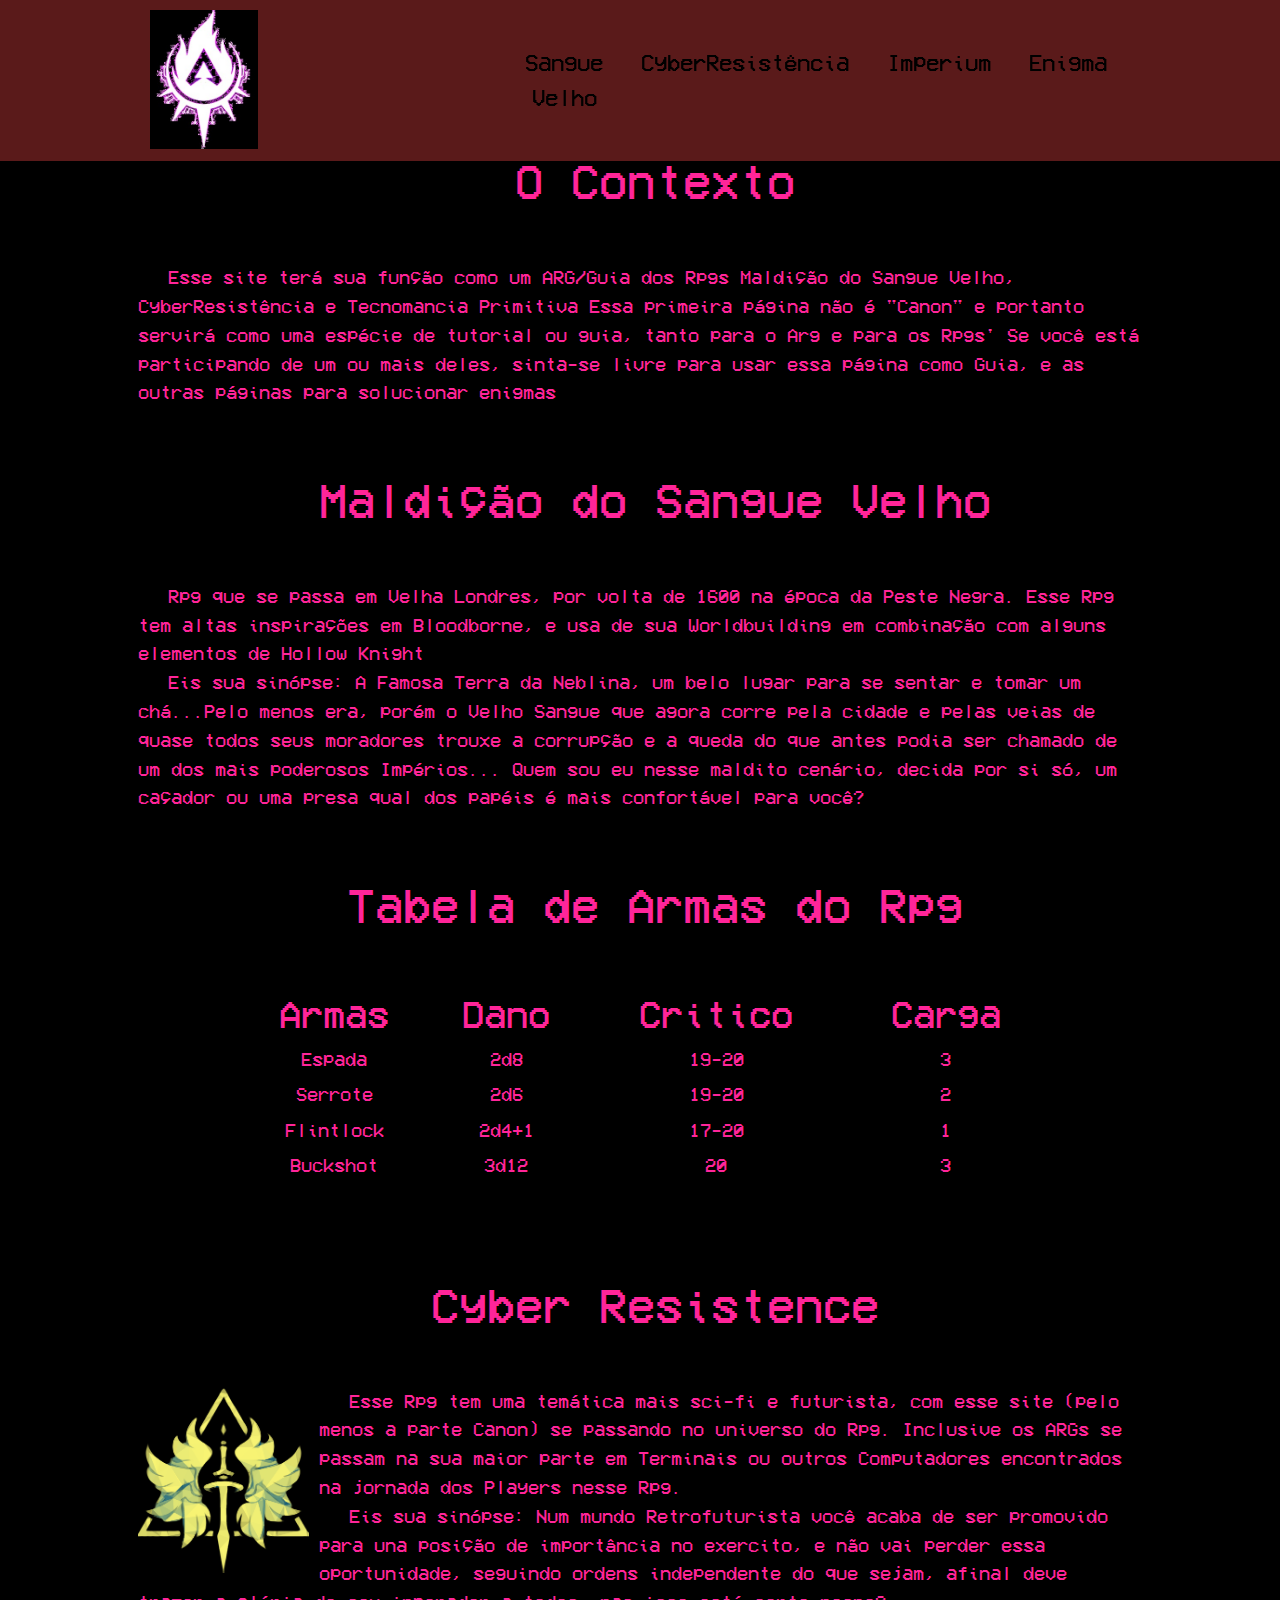
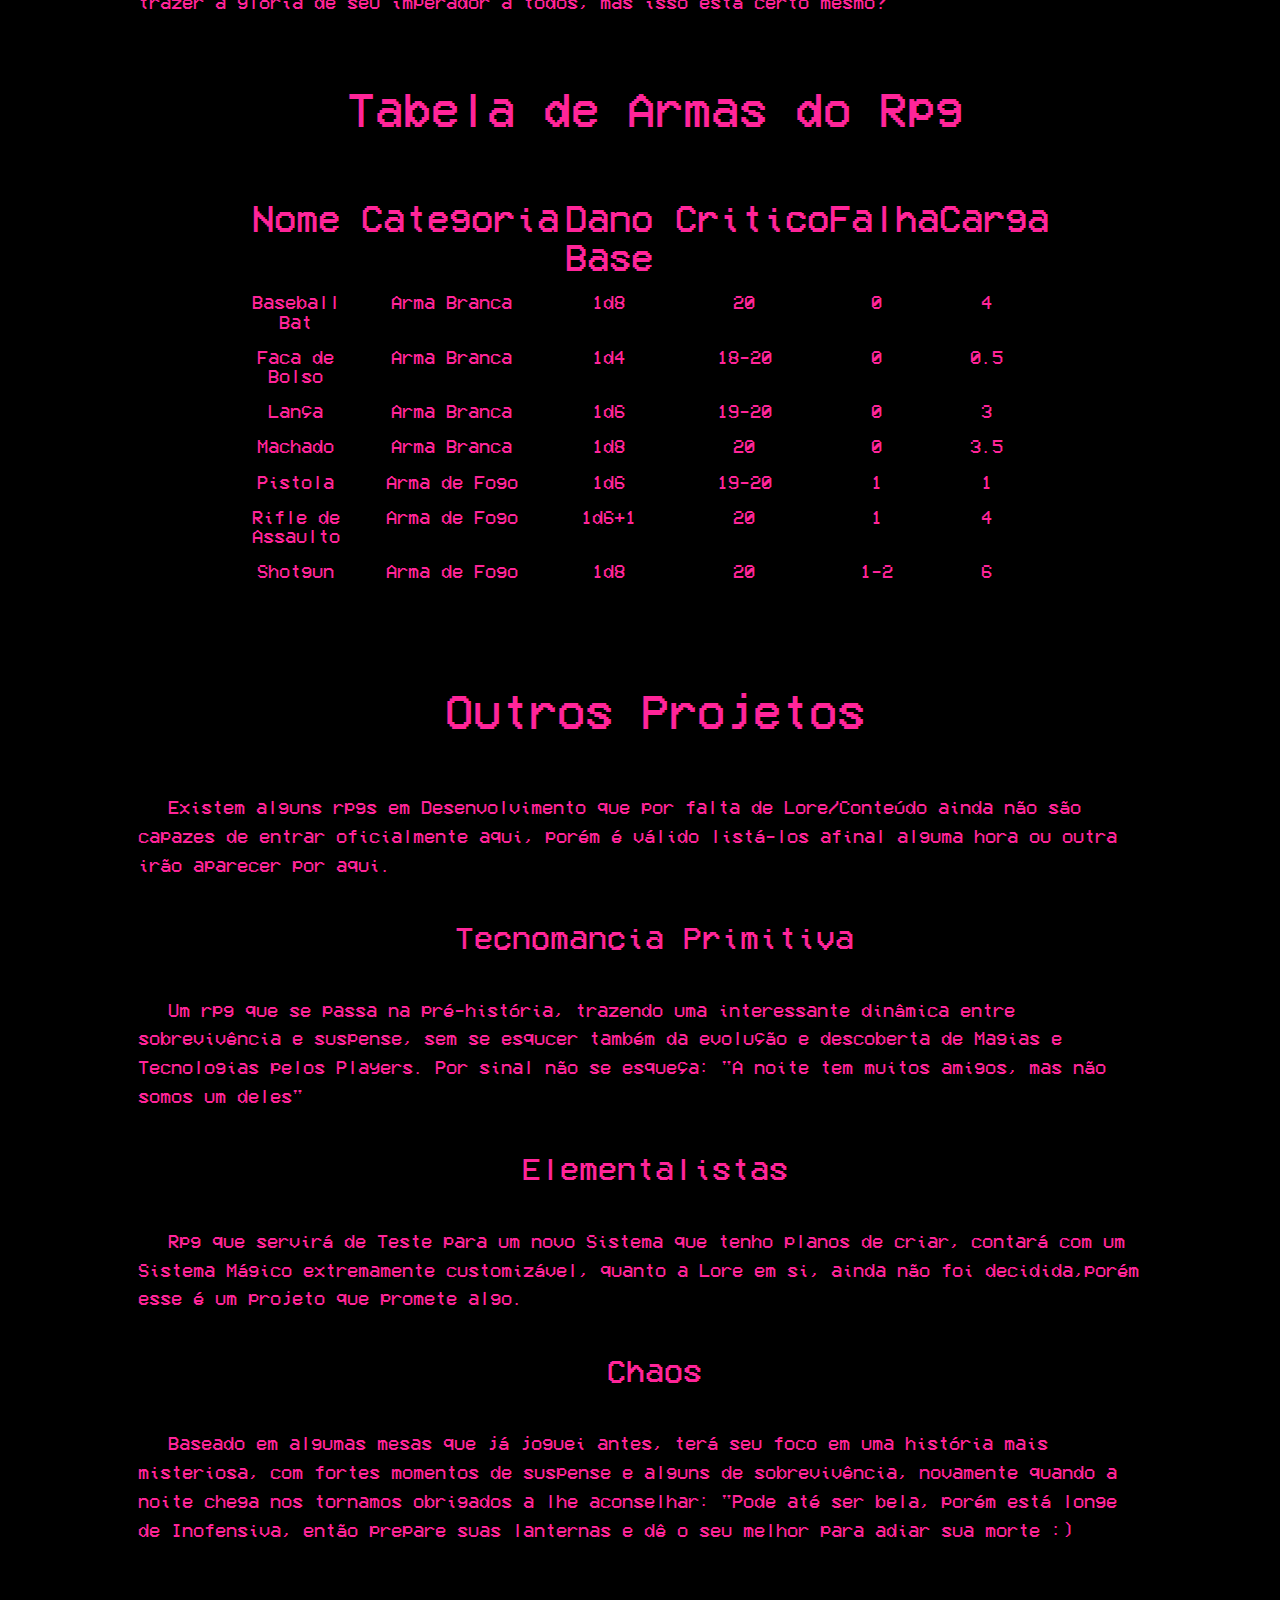
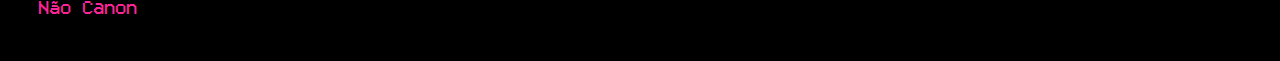
==== commit 94a9bc91: "Gambiarra" ====
--- a/index.html
+++ b/index.html
@@ -1,192 +1,187 @@
-<!DOCTYPE html>
-<html lang="pt-br">
-  <head>
-        <meta http-equiv="Content-Type" content="text/html;charset=UTF-8">
-        <meta name="viewport" content="width=device-width, initial-scale=1.0">
-        <link rel="stylesheet" href="css/reset.css">
-        <link rel="stylesheet" href="css/estilobase.css">
-        <link rel="shortcut icon" href="img/favicon (1).png" type="image/x-icon">
-        <link rel="preconnect" href="https://fonts.googleapis.com">
-        <link rel="preconnect" href="https://fonts.gstatic.com" crossorigin>
-        <link href="https://fonts.googleapis.com/css2?family=Jersey+10+Charted&family=Pixelify+Sans:wght@400..700&family=Silkscreen:wght@400;700&display=swap" rel="stylesheet">
-        
-      
-        <title> Início </title> 
- </head>
-    <body>
-      <header>
-        <div class="logo">
-              <img class="img" src="img/ResistanceSymbol.jpg" alt="Simbolo de fogo tecnologico">
-
-        </div>
-        
-      </header>
-      <main>
-        <nav id="menu">
-          <input type="checkbox" id="menu-toggle">
-          <label for="menu-toggle" class="menu-icon">&#9776;</label>
-          <div class="navbar">
-            <ul>
-              <li class="navbar_link"><a href="Londres.html" onclick="document.getElementById('menu-toggle').click()">Sangue Velho</a></li>
-              <li class="navbar_link"><a href="2149.html" onclick="document.getElementById('menu-toggle').click()">CyberResistência</a></li>
-              <li class="navbar_link"><a href="imperium.html" onclick="document.getElementById('menu-toggle').click()">Imperium</a></li>
-              <li class="navbar_link"><a href="enigma.html" onclick="document.getElementById('menu-toggle').click()">Enigma</a></li>
-            </ul>
-          </div>
-        </nav>
-
-        <section>
-          <h1 class="titulos"> O Contexto </h1>
-
-          <p>  Esse site terá sua função como um ARG/Guia dos Rpgs Maldição do Sangue Velho, CyberResistência e Tecnomancia Primitiva
-            Essa primeira página não é "Canon" e portanto servirá como uma espécie de tutorial ou guia, tanto para o Arg e para os Rpgs'
-            Se você está participando de um ou mais deles, sinta-se livre para usar essa página como Guia, e as outras páginas para solucionar enigmas </p>
-
-
-        </section>
-
-        <section>
-          <h1 class="titulos"> Maldição do Sangue Velho</h1>
-          <p>Rpg que se passa em Velha Londres, por volta de 1600 na época da Peste Negra. Esse Rpg tem altas inspirações em Bloodborne, e usa de sua Worldbuilding em combinação com alguns elementos de Hollow Knight</p>
-          <p>Eis sua sinópse: A Famosa Terra da Neblina, um belo lugar para se sentar e tomar um chá...Pelo menos era, porém o Velho Sangue que agora corre pela cidade e pelas veias de quase todos seus moradores trouxe a corrupção e a queda do que antes podia ser chamado  de um dos mais poderosos Impérios... Quem sou eu nesse maldito cenário, decida por si só, um caçador ou uma presa qual dos papéis é mais confortável para você?</p>
-        
-        </section>
-        <section>
-          <h1 class="titulos">Tabela de Armas do Rpg</h1>
-          <div style="overflow-x: auto;">
-            <table>
-              <tr>
-                <th> Armas </th>
-                <th> Dano  </th>
-                <th> Critico </th>
-                <th> Carga </th>
-              </tr>
-              <tr>
-                <td>Espada</td>
-                <td>2d8</td>
-                <td>19-20</td>
-                <td>3</td>
-
-              </tr>
-              <tr>
-                <td>Serrote</td>
-                <td>2d6</td>
-                <td>19-20</td>
-                <td>2</td>
-              </tr>
-              <tr>
-                <td>Flintlock</td>
-                <td>2d4+1</td>
-                <td>17-20</td>
-                <td>1</td>
-              </tr>
-              <tr>
-                <td>Buckshot</td>
-                <td>3d12</td>
-                <td>20</td>
-                <td>3</td>
-              </tr>
-            </table>
-          </div>
-        </section>
-        <section>
-
-          <h1 class="titulos"> Cyber Resistence</h1>
-          <figure>
-            <img class="esquerda" src="img/Picsart_24-05-20_18-57-09-080.png" alt="Símbolo do Império">
-          </figure>
-          <p> Esse Rpg tem uma temática mais sci-fi e futurista, com esse site (pelo menos a parte Canon) se passando no universo do Rpg.  Inclusive os ARGs se passam na sua maior parte em Terminais ou outros Computadores encontrados na jornada dos Players nesse Rpg.</p>
-          <p> Eis sua sinópse: Num mundo Retrofuturista você acaba de ser promovido para una posição de importância no exercito, e não vai perder essa oportunidade, seguindo ordens independente do que sejam, afinal deve trazer a glória de seu imperador a todos, mas isso está certo mesmo?</p>
-        </section>
-        <section>
-          <h1 class="titulos">Tabela de Armas do Rpg</h1>
-          <div style="overflow-x: auto;">
-            <table>
-              <tr>
-                <th>Nome</th>
-                <th>Categoria</th>
-                <th>Dano Base</th>
-                <th>Critico</th>
-                <th>Falha</th>
-                <th>Carga</th>
-              </tr>
-              <tr>
-                <td>Baseball Bat</td>
-                <td>Arma Branca</td>
-                <td>1d8</td>
-                <td>20</td>
-                <td>0</td>
-                <td>4</td>
-              </tr>
-              <tr>
-                <td>Faca de Bolso</td>
-                <td>Arma Branca</td>
-                <td>1d4</td>
-                <td>18-20</td>
-                <td>0</td>
-                <td>0.5</td>
-              </tr>
-              <tr>
-                <td>Lança</td>
-                <td>Arma Branca</td>
-                <td>1d6</td>
-                <td>19-20</td>
-                <td>0</td>
-                <td>3</td>
-              </tr>
-              <tr>
-                <td>Machado</td>
-                <td>Arma Branca</td>
-                <td>1d8</td>
-                <td>20</td>
-                <td>0</td>
-                <td>3.5</td>
-              </tr>
-              <tr>
-                <td>Pistola</td>
-                <td>Arma de Fogo</td>
-                <td>1d6</td>
-                <td>19-20</td>
-                <td>1</td>
-                <td>1</td>
-              </tr>
-              <tr>
-                <td>Rifle de Assaulto</td>
-                <td>Arma de Fogo</td>
-                <td>1d6+1</td>
-                <td>20</td>
-                <td>1</td>
-                <td>4</td>
-              </tr>
-              <tr>
-                <td>Shotgun</td>
-                <td>Arma de Fogo</td>
-                <td>1d8</td>
-                <td>20</td>
-                <td>1-2</td>
-                <td>6</td>
-              </tr>
-
-            </table>
-          </div>
-        </section>
-        </section>
-        <section>
-
-          <h1 class="titulos"> Outros Projetos</h1>
-          <p>Existem alguns rpgs em Desenvolvimento que por falta de Lore/Conteúdo ainda não são capazes de entrar oficialmente aqui, porém é válido listá-los afinal alguma hora ou outra irão aparecer por aqui.</p>
-          <h2 class="titulos"> Tecnomancia Primitiva</h2>
-          <p> Um rpg que se passa na pré-história, trazendo uma interessante dinâmica entre sobrevivência e suspense, sem se esqucer também da evolução e descoberta de Magias e Tecnologias pelos Players. Por sinal não se esqueça: "A noite tem muitos amigos, mas não somos um deles"</p>
-          <h2 class="titulos">Elementalistas</h2>
-          <p>Rpg que servirá de Teste para um novo Sistema que tenho planos de criar, contará com um Sistema Mágico extremamente customizável, quanto a Lore em si, ainda não foi decidida,porém esse é um projeto que promete algo.</p>
-          <h2 class="titulos">Chaos</h2>
-          <p>Baseado em algumas mesas que já joguei antes, terá seu foco em uma história mais misteriosa, com fortes momentos de suspense e alguns de sobrevivência, novamente quando a noite chega nos tornamos obrigados a lhe aconselhar: "Pode até ser bela, porém está longe de Inofensiva, então prepare suas lanternas e dê o seu melhor para adiar sua morte  :)</p>
-        </section>
-
-      </main>
-      <footer>
-        <p>Não Canon</p>
-      </footer>
-           
-    </body>
+<!DOCTYPE html>
+<html lang="pt-br">
+  <head>
+        <meta http-equiv="Content-Type" content="text/html;charset=UTF-8">
+        <meta name="viewport" content="width=device-width, initial-scale=1.0">
+        <link rel="stylesheet" href="css/reset.css">
+        <link rel="stylesheet" href="css/estilobase.css">
+        <link rel="shortcut icon" href="img/favicon (1).png" type="image/x-icon">
+        <link rel="preconnect" href="https://fonts.googleapis.com">
+        <link rel="preconnect" href="https://fonts.gstatic.com" crossorigin>
+        <link href="https://fonts.googleapis.com/css2?family=Jersey+10+Charted&family=Pixelify+Sans:wght@400..700&family=Silkscreen:wght@400;700&display=swap" rel="stylesheet">
+        
+      
+        <title> Início </title> 
+ </head>
+    <body>
+      <header>
+        <div class="logo">
+              <img class="img" src="img/ResistanceSymbol.jpg" alt="Simbolo de fogo tecnologico">
+        </div>
+        <nav id="menu">
+          <input type="checkbox" id="menu-toggle">
+          <label for="menu-toggle" class="menu-icon">&#9776;</label>
+            <ul>
+              <li class="navbar_link"><a href="Londres.html" onclick="document.getElementById('menu-toggle').click()">Sangue Velho</a></li>
+              <li class="navbar_link"><a href="2149.html" onclick="document.getElementById('menu-toggle').click()">CyberResistência</a></li>
+              <li class="navbar_link"><a href="imperium.html" onclick="document.getElementById('menu-toggle').click()">Imperium</a></li>
+              <li class="navbar_link"><a href="enigma.html" onclick="document.getElementById('menu-toggle').click()">Enigma</a></li>
+            </ul>
+        </nav>
+      </header>
+      <main>
+        <section>
+          <h1 class="titulos"> O Contexto </h1>
+
+          <p>  Esse site terá sua função como um ARG/Guia dos Rpgs Maldição do Sangue Velho, CyberResistência e Tecnomancia Primitiva
+            Essa primeira página não é "Canon" e portanto servirá como uma espécie de tutorial ou guia, tanto para o Arg e para os Rpgs'
+            Se você está participando de um ou mais deles, sinta-se livre para usar essa página como Guia, e as outras páginas para solucionar enigmas </p>
+
+
+        </section>
+
+        <section>
+          <h1 class="titulos"> Maldição do Sangue Velho</h1>
+          <p>Rpg que se passa em Velha Londres, por volta de 1600 na época da Peste Negra. Esse Rpg tem altas inspirações em Bloodborne, e usa de sua Worldbuilding em combinação com alguns elementos de Hollow Knight</p>
+          <p>Eis sua sinópse: A Famosa Terra da Neblina, um belo lugar para se sentar e tomar um chá...Pelo menos era, porém o Velho Sangue que agora corre pela cidade e pelas veias de quase todos seus moradores trouxe a corrupção e a queda do que antes podia ser chamado  de um dos mais poderosos Impérios... Quem sou eu nesse maldito cenário, decida por si só, um caçador ou uma presa qual dos papéis é mais confortável para você?</p>
+        
+        </section>
+        <section>
+          <h1 class="titulos">Tabela de Armas do Rpg</h1>
+          <div style="overflow-x: auto;">
+            <table>
+              <tr>
+                <th> Armas </th>
+                <th> Dano  </th>
+                <th> Critico </th>
+                <th> Carga </th>
+              </tr>
+              <tr>
+                <td>Espada</td>
+                <td>2d8</td>
+                <td>19-20</td>
+                <td>3</td>
+
+              </tr>
+              <tr>
+                <td>Serrote</td>
+                <td>2d6</td>
+                <td>19-20</td>
+                <td>2</td>
+              </tr>
+              <tr>
+                <td>Flintlock</td>
+                <td>2d4+1</td>
+                <td>17-20</td>
+                <td>1</td>
+              </tr>
+              <tr>
+                <td>Buckshot</td>
+                <td>3d12</td>
+                <td>20</td>
+                <td>3</td>
+              </tr>
+            </table>
+          </div>
+        </section>
+        <section>
+
+          <h1 class="titulos"> Cyber Resistence</h1>
+          <figure>
+            <img class="esquerda" src="img/Picsart_24-05-20_18-57-09-080.png" alt="Símbolo do Império">
+          </figure>
+          <p> Esse Rpg tem uma temática mais sci-fi e futurista, com esse site (pelo menos a parte Canon) se passando no universo do Rpg.  Inclusive os ARGs se passam na sua maior parte em Terminais ou outros Computadores encontrados na jornada dos Players nesse Rpg.</p>
+          <p> Eis sua sinópse: Num mundo Retrofuturista você acaba de ser promovido para una posição de importância no exercito, e não vai perder essa oportunidade, seguindo ordens independente do que sejam, afinal deve trazer a glória de seu imperador a todos, mas isso está certo mesmo?</p>
+        </section>
+        <section>
+          <h1 class="titulos">Tabela de Armas do Rpg</h1>
+          <div style="overflow-x: auto;">
+            <table>
+              <tr>
+                <th>Nome</th>
+                <th>Categoria</th>
+                <th>Dano Base</th>
+                <th>Critico</th>
+                <th>Falha</th>
+                <th>Carga</th>
+              </tr>
+              <tr>
+                <td>Baseball Bat</td>
+                <td>Arma Branca</td>
+                <td>1d8</td>
+                <td>20</td>
+                <td>0</td>
+                <td>4</td>
+              </tr>
+              <tr>
+                <td>Faca de Bolso</td>
+                <td>Arma Branca</td>
+                <td>1d4</td>
+                <td>18-20</td>
+                <td>0</td>
+                <td>0.5</td>
+              </tr>
+              <tr>
+                <td>Lança</td>
+                <td>Arma Branca</td>
+                <td>1d6</td>
+                <td>19-20</td>
+                <td>0</td>
+                <td>3</td>
+              </tr>
+              <tr>
+                <td>Machado</td>
+                <td>Arma Branca</td>
+                <td>1d8</td>
+                <td>20</td>
+                <td>0</td>
+                <td>3.5</td>
+              </tr>
+              <tr>
+                <td>Pistola</td>
+                <td>Arma de Fogo</td>
+                <td>1d6</td>
+                <td>19-20</td>
+                <td>1</td>
+                <td>1</td>
+              </tr>
+              <tr>
+                <td>Rifle de Assaulto</td>
+                <td>Arma de Fogo</td>
+                <td>1d6+1</td>
+                <td>20</td>
+                <td>1</td>
+                <td>4</td>
+              </tr>
+              <tr>
+                <td>Shotgun</td>
+                <td>Arma de Fogo</td>
+                <td>1d8</td>
+                <td>20</td>
+                <td>1-2</td>
+                <td>6</td>
+              </tr>
+
+            </table>
+          </div>
+        </section>
+        </section>
+        <section>
+
+          <h1 class="titulos"> Outros Projetos</h1>
+          <p>Existem alguns rpgs em Desenvolvimento que por falta de Lore/Conteúdo ainda não são capazes de entrar oficialmente aqui, porém é válido listá-los afinal alguma hora ou outra irão aparecer por aqui.</p>
+          <h2 class="titulos"> Tecnomancia Primitiva</h2>
+          <p> Um rpg que se passa na pré-história, trazendo uma interessante dinâmica entre sobrevivência e suspense, sem se esqucer também da evolução e descoberta de Magias e Tecnologias pelos Players. Por sinal não se esqueça: "A noite tem muitos amigos, mas não somos um deles"</p>
+          <h2 class="titulos">Elementalistas</h2>
+          <p>Rpg que servirá de Teste para um novo Sistema que tenho planos de criar, contará com um Sistema Mágico extremamente customizável, quanto a Lore em si, ainda não foi decidida,porém esse é um projeto que promete algo.</p>
+          <h2 class="titulos">Chaos</h2>
+          <p>Baseado em algumas mesas que já joguei antes, terá seu foco em uma história mais misteriosa, com fortes momentos de suspense e alguns de sobrevivência, novamente quando a noite chega nos tornamos obrigados a lhe aconselhar: "Pode até ser bela, porém está longe de Inofensiva, então prepare suas lanternas e dê o seu melhor para adiar sua morte  :)</p>
+        </section>
+
+      </main>
+      <footer>
+        <p>Não Canon</p>
+      </footer>
+           
+    </body>
 </html>--- a/css/estilobase.css
+++ b/css/estilobase.css
@@ -3,14 +3,17 @@
     src: url(../font/VCR_OSD_MONO_1.001.ttf);
 }
 
+html {
+    scroll-behavior: smooth;
+}
 body {
     
     font-family: VCR, sans-serif;
     font-optical-sizing: auto; 
     font-style: normal;
-
     background-color: black;
     color: rgb(255, 37, 153);
+    padding-top: 100px;
 }
 img{
 width: 17%;
@@ -20,35 +23,50 @@
     margin-left: auto;
     margin-right: auto;
     background-color: black;
-    text-align: justify;
     text-indent: 3%;
 }
 main nav{
     text-align: center;
     text-indent: 0%;
 }
-header{
-    padding: 3%;
-    text-align: center;
-    
-}
-nav{
-    position: -webkit-sticky;
-    position: sticky;
-    top: 1%;
+header{ /* novo */
+    display: flex;
+    align-items: center;
+    justify-content: space-between;   
+    background-color: rgba(225, 65, 65, 0.4);
+    padding: 10px 150px;
+    position: fixed;
+    top: 0;
+    width: 100%;
+    z-index: 1000;
+    box-sizing: border-box;
+}
+nav ul { /* novo */
+    margin: 0;
+    padding: 0;
+    display: flex;
+}
+
+nav ul li a { /* novo */
+    color: white;
+    text-decoration: none;
+    padding: 10px 15px;
+    display: block;
+}
+
+nav ul li a:hover { /* novo */
+    background-color: #ff0000;
+    border-radius: 5px;
 }
 footer{
     padding: 3%;
 }
 section{
-
 padding: 1%;
 }
 
 .logo{
-    text-align: center;
     width: 50%;
-    margin-left:25%;
 }
 h1{
     text-align: center;
@@ -104,23 +122,13 @@
     width: 30%;
 
 }
-.navbar{
-    background-color: black;
-    color: rgb(255, 37, 153);
-    border-width: 3px;
-    border-color: rgb(255, 37, 153);
-    border-style: solid;
-    overflow: hidden;
-    display: flex;
-    flex-flow: row wrap;
-    
-}
+
     
 .navbar_link{
     padding-right: 8px;
     color: black;
     border-style: solid;
-    background-color: rgb(255, 37, 153);
+    background-color: none;
     display: inline-block;
     
 }
@@ -233,6 +241,36 @@
     display: none;
 }
 
+nav ul { /* novo */
+    display: none;
+    flex-direction: column;
+    width: 100%;
+    background-color: deeppink;
+    position: absolute;
+    top: 60px;
+    left: 0;
+    z-index: 1000;
+    padding: 0;
+}
+
+#menu-toggle:checked + .menu-icon + ul {
+    display: flex;
+    color: aquamarine;
+}
+
+nav ul li {
+    text-align: center;
+    margin: 0;
+}
+
+nav ul li a {
+    padding: 15px 0;
+}
+
+nav ul li label {
+    width: 100%;
+    display: block;
+}
 
 @media only screen and (max-width: 300px) {
     .col-4 {
@@ -252,40 +290,37 @@
 }
 
 
+/* Media Query para telas menores */
 @media (max-width: 768px) {
     .menu-icon {
         display: block;
         padding-right: 10px;
-    }
-
+        padding-bottom: 50px;
+    }
+    
     nav ul {
-        display: none;
-        flex-direction: column;
-        width: 100%;
-        background-color: #000;
-        position: absolute;
-        top: 60px;
-        left: 0;
-        z-index: 1000;
-        padding: 0;
-    }
-
+        display: none; /* Esconde o menu em telas menores */
+    }
+    
     #menu-toggle:checked + .menu-icon + ul {
-        display: flex;
-        color: aquamarine;
-    }
-
-    nav ul li {
-        text-align: center;
-        margin: 0;
-    }
-
+        display: flex; /* Mostra o menu em telas menores quando o ícone é clicado */
+    }
+}
+
+/* Media Query para telas maiores */
+@media (min-width: 769px) {
+    .menu-icon {
+        display: none; /* Esconde o ícone de hambúrguer em telas maiores */
+    }
+    
+    nav ul {
+        display: flex; /* Mostra o menu em telas maiores */
+        flex-direction: row;
+        position: static;
+        background-color: transparent;
+    }
+    
     nav ul li a {
-        padding: 15px 0;
-    }
-    
-    nav ul li label {
-        width: 100%;
-        display: block;
-    }
-}
+        padding: 10px 15px;
+    }
+}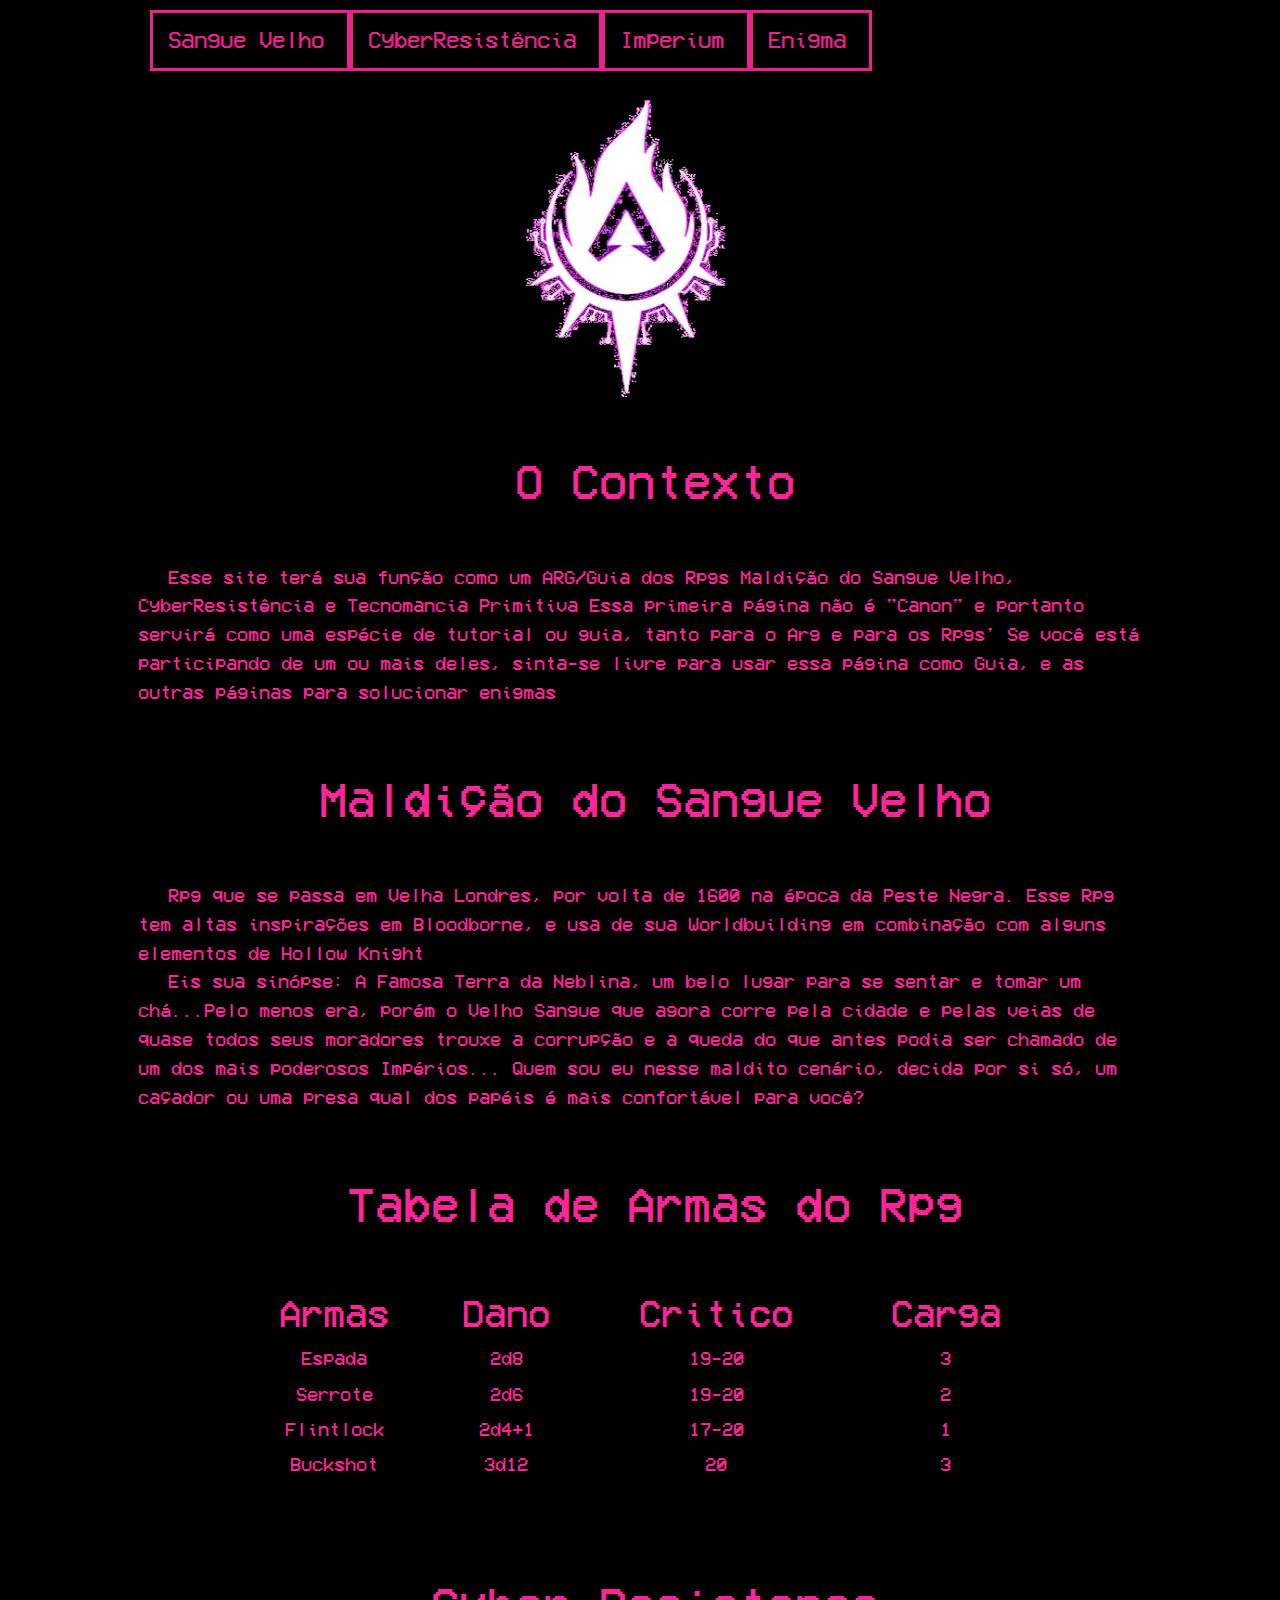
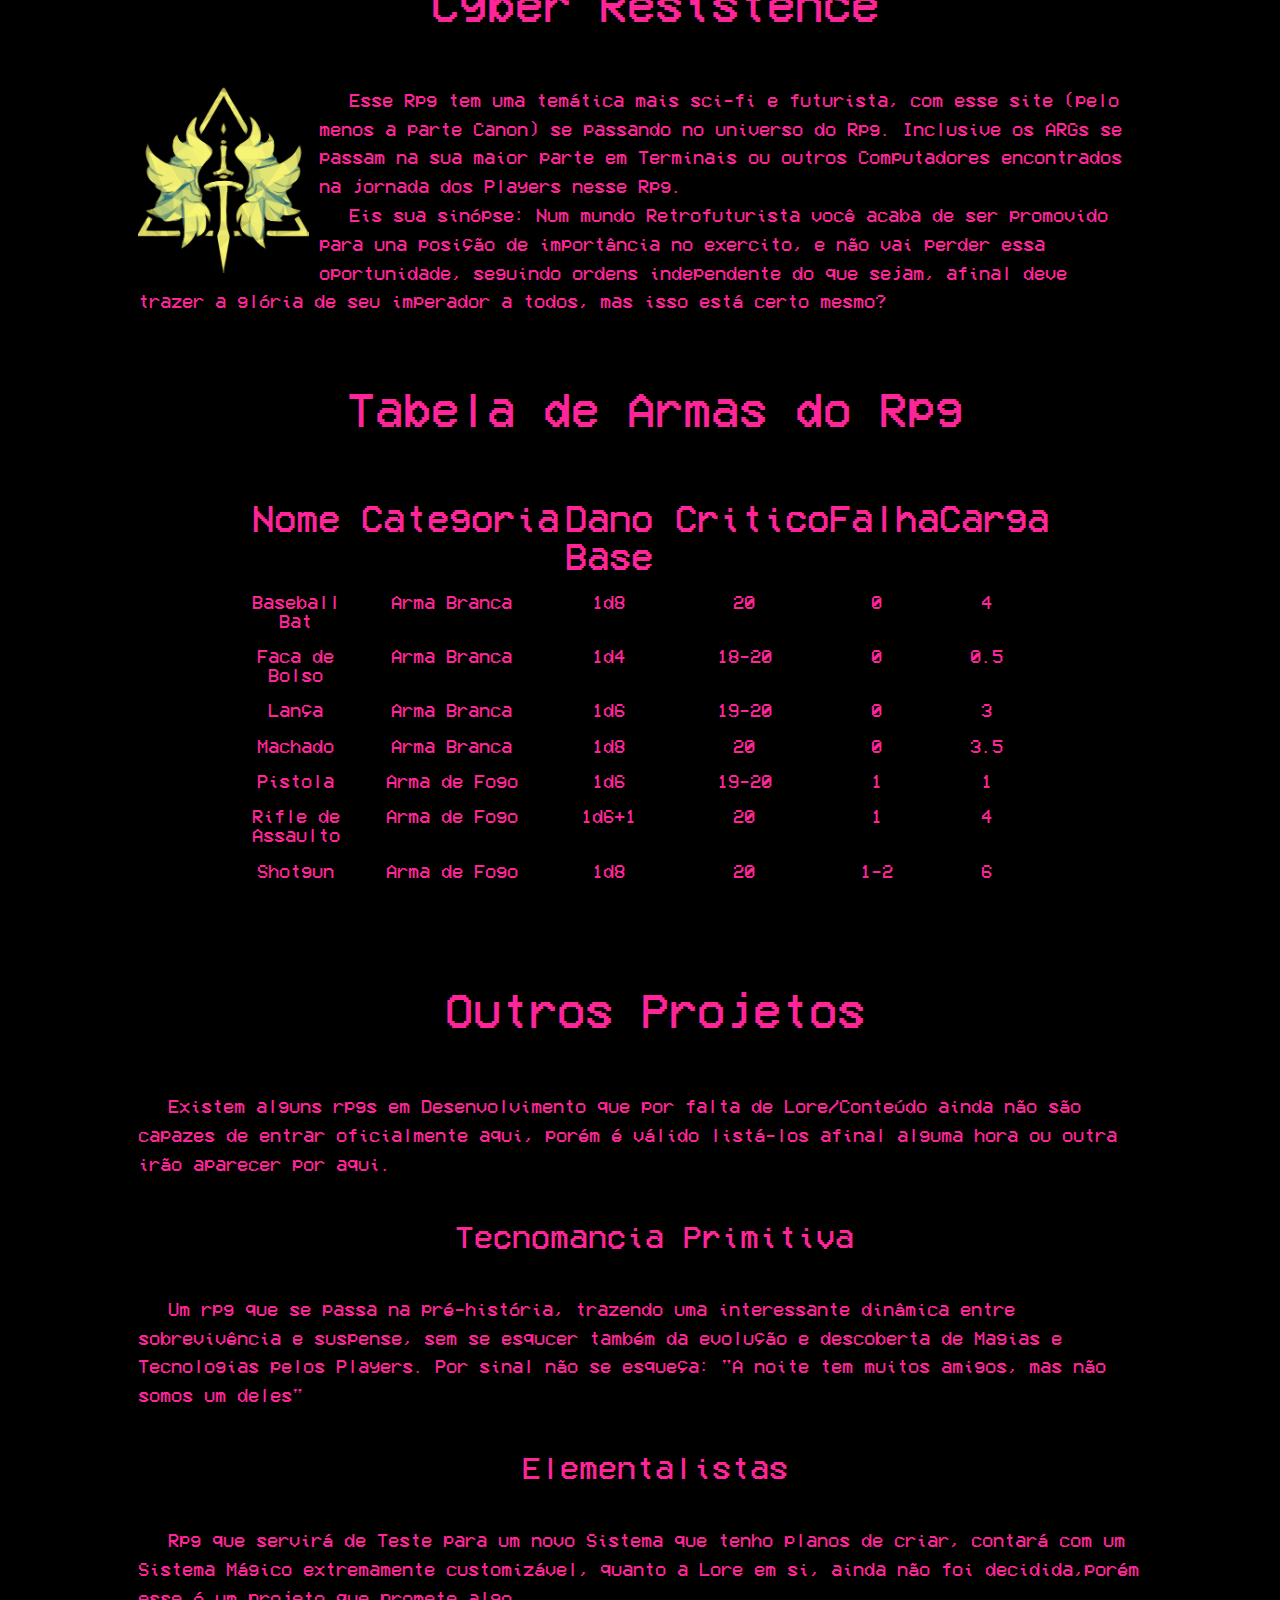
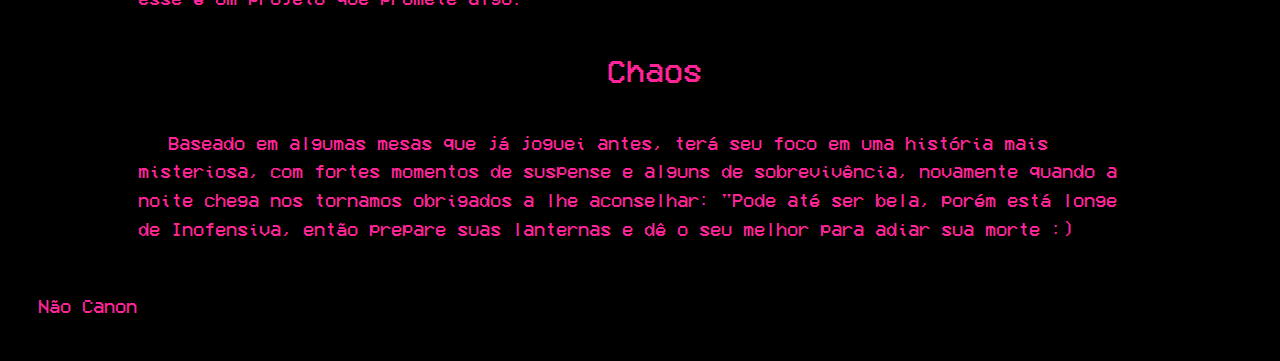
==== commit a3b29a4a: "um pouco do menu" ====
--- a/index.html
+++ b/index.html
@@ -18,16 +18,18 @@
         <div class="logo">
               <img class="img" src="img/ResistanceSymbol.jpg" alt="Simbolo de fogo tecnologico">
         </div>
-        <nav id="menu">
-          <input type="checkbox" id="menu-toggle">
-          <label for="menu-toggle" class="menu-icon">&#9776;</label>
-            <ul>
-              <li class="navbar_link"><a href="Londres.html" onclick="document.getElementById('menu-toggle').click()">Sangue Velho</a></li>
-              <li class="navbar_link"><a href="2149.html" onclick="document.getElementById('menu-toggle').click()">CyberResistência</a></li>
-              <li class="navbar_link"><a href="imperium.html" onclick="document.getElementById('menu-toggle').click()">Imperium</a></li>
-              <li class="navbar_link"><a href="enigma.html" onclick="document.getElementById('menu-toggle').click()">Enigma</a></li>
-            </ul>
-        </nav>
+        <div class="Header">
+          <nav id="menu">
+            <input type="checkbox" id="menu-toggle">
+            <label for="menu-toggle" class="menu-icon">&#9776;</label>
+              <ul>
+                <li class="navbar_link"><a href="Londres.html" onclick="document.getElementById('menu-toggle').click()">Sangue Velho</a></li>
+                <li class="navbar_link"><a href="2149.html" onclick="document.getElementById('menu-toggle').click()">CyberResistência</a></li>
+                <li class="navbar_link"><a href="imperium.html" onclick="document.getElementById('menu-toggle').click()">Imperium</a></li>
+                <li class="navbar_link"><a href="enigma.html" onclick="document.getElementById('menu-toggle').click()">Enigma</a></li>
+              </ul>
+          </nav>
+        </div>
       </header>
       <main>
         <section>
--- a/css/estilobase.css
+++ b/css/estilobase.css
@@ -29,11 +29,12 @@
     text-align: center;
     text-indent: 0%;
 }
-header{ /* novo */
+.Header{ /* novo */
     display: flex;
     align-items: center;
     justify-content: space-between;   
-    background-color: rgba(225, 65, 65, 0.4);
+    background-color: black;
+    opacity: 92%;
     padding: 10px 150px;
     position: fixed;
     top: 0;
@@ -48,16 +49,11 @@
 }
 
 nav ul li a { /* novo */
-    color: white;
+    color: rgb(255, 37, 153);
     text-decoration: none;
     padding: 10px 15px;
     display: block;
 }
-
-nav ul li a:hover { /* novo */
-    background-color: #ff0000;
-    border-radius: 5px;
-}
 footer{
     padding: 3%;
 }
@@ -66,7 +62,8 @@
 }
 
 .logo{
-    width: 50%;
+    width: 60%;
+    margin-left: 40%;
 }
 h1{
     text-align: center;
@@ -126,17 +123,22 @@
     
 .navbar_link{
     padding-right: 8px;
-    color: black;
+    color: rgb(255, 37, 153);
+    border-width: 3px;
     border-style: solid;
     background-color: none;
     display: inline-block;
+    overflow: hidden;
+    display: flex;
+    flex-flow: row wrap;
+    
     
 }
 a:link{
-    color:black;
+    color: rgb(255, 37, 153);
 }
 a:visited{
-    color:black;
+    color: rgb(255, 37, 153);
 }
 .linha{
     display: flex;
@@ -245,7 +247,6 @@
     display: none;
     flex-direction: column;
     width: 100%;
-    background-color: deeppink;
     position: absolute;
     top: 60px;
     left: 0;
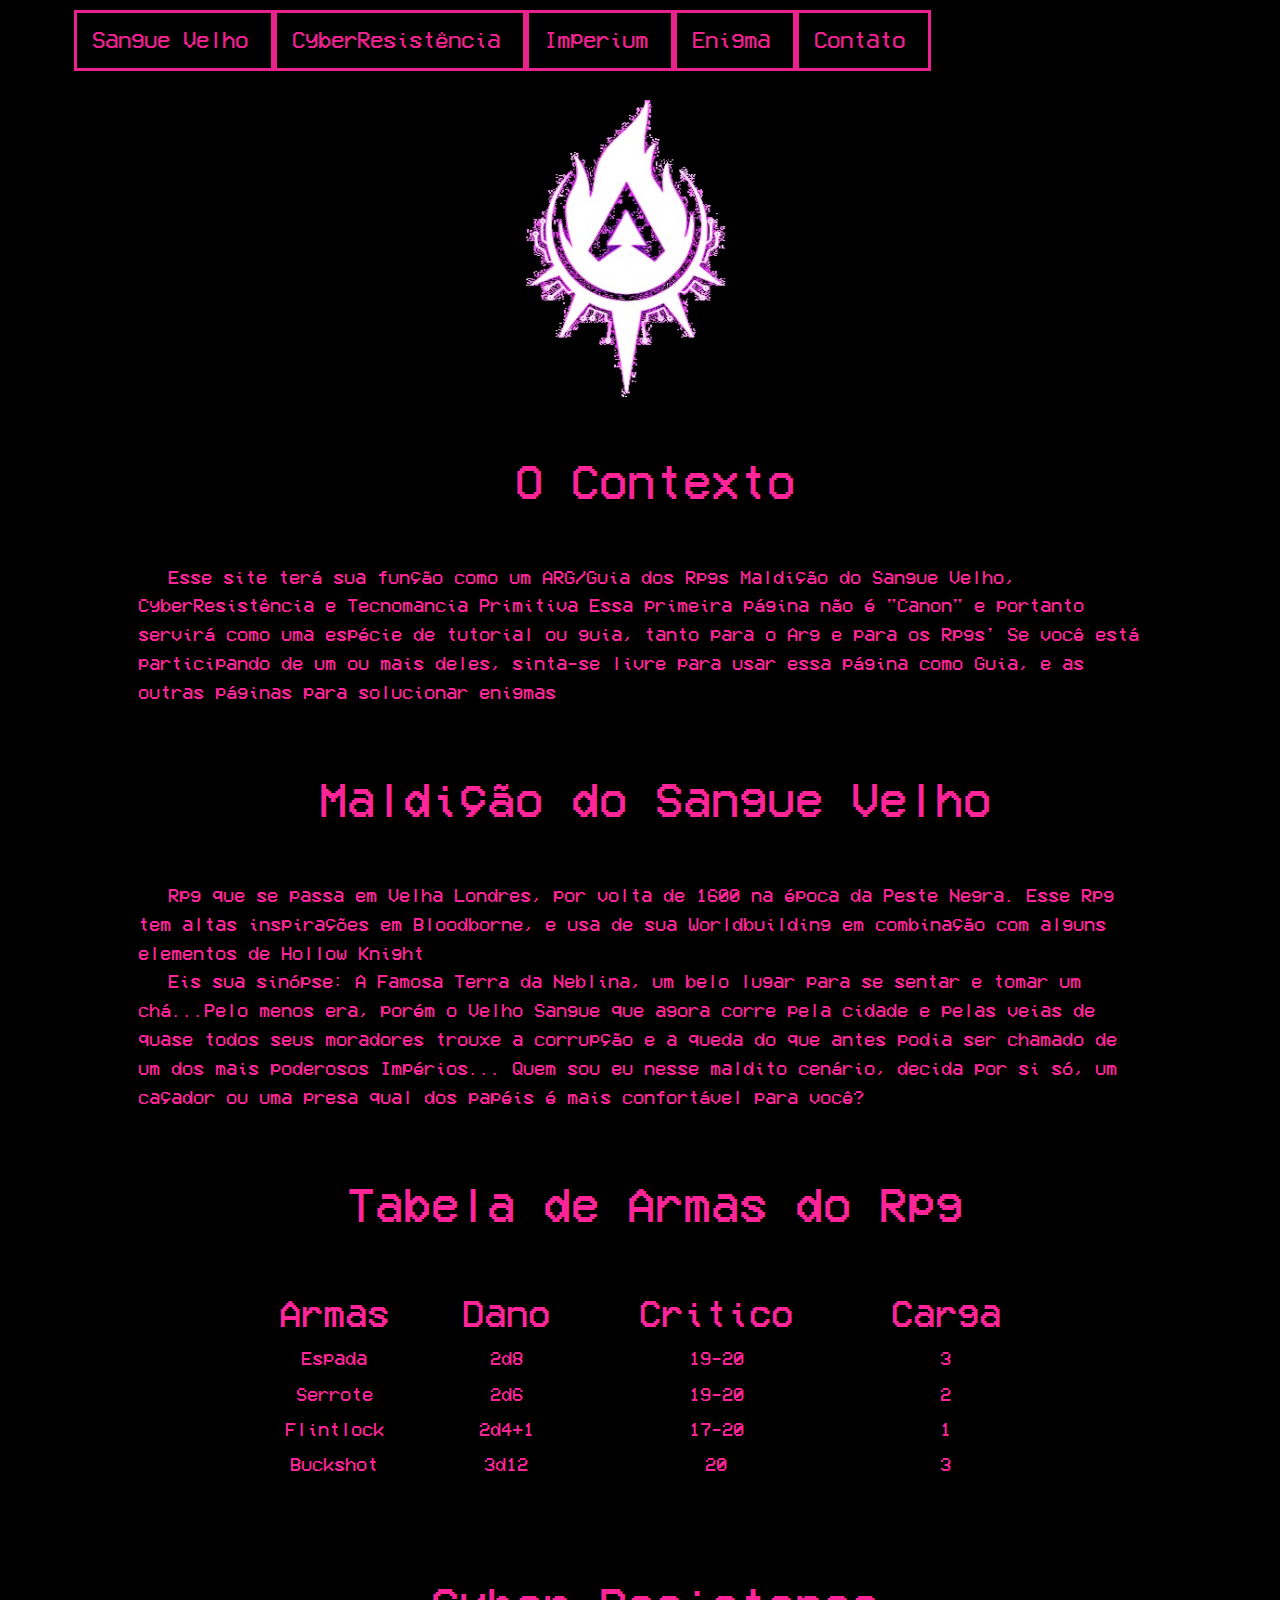
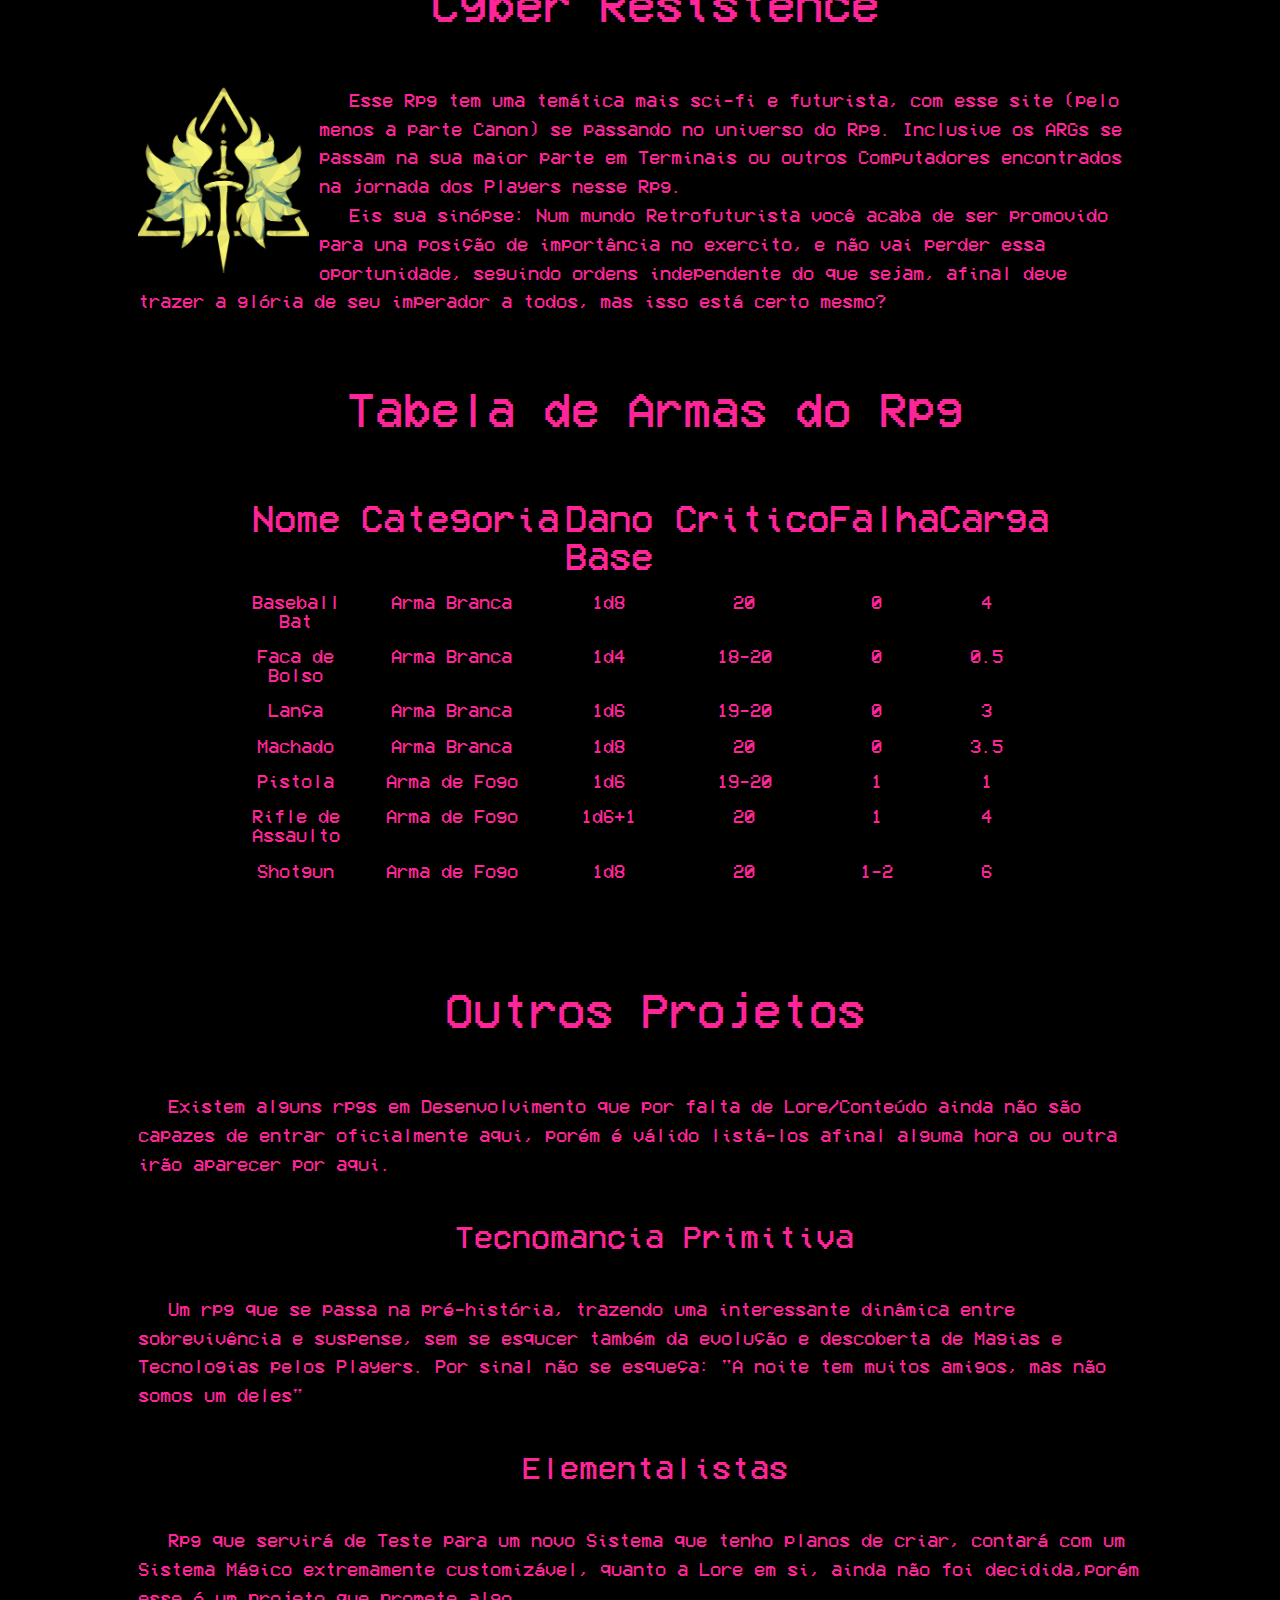
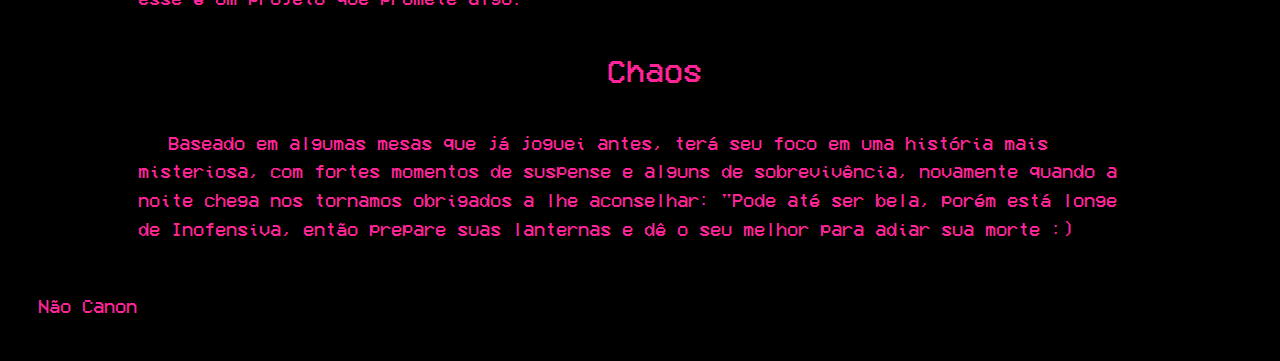
==== commit 32eae6f5: "menus" ====
--- a/index.html
+++ b/index.html
@@ -27,6 +27,7 @@
                 <li class="navbar_link"><a href="2149.html" onclick="document.getElementById('menu-toggle').click()">CyberResistência</a></li>
                 <li class="navbar_link"><a href="imperium.html" onclick="document.getElementById('menu-toggle').click()">Imperium</a></li>
                 <li class="navbar_link"><a href="enigma.html" onclick="document.getElementById('menu-toggle').click()">Enigma</a></li>
+                <li class="navbar_link"><a href="contato.html" onclick="document.getElementById('menu-toggle').click()">Contato</a></li>
               </ul>
           </nav>
         </div>
--- a/css/estilobase.css
+++ b/css/estilobase.css
@@ -35,7 +35,8 @@
     justify-content: space-between;   
     background-color: black;
     opacity: 92%;
-    padding: 10px 150px;
+    padding: 10px;
+    margin-left: 5%;
     position: fixed;
     top: 0;
     width: 100%;
@@ -236,7 +237,7 @@
 .menu-icon {
     display: none;
     font-size: 30px;
-    color: white;
+    color: rgb(255, 37, 153);;
     cursor: pointer;
 }
 #menu-toggle {
@@ -292,7 +293,7 @@
 
 
 /* Media Query para telas menores */
-@media (max-width: 768px) {
+@media (max-width: 800px) {
     .menu-icon {
         display: block;
         padding-right: 10px;
@@ -309,7 +310,7 @@
 }
 
 /* Media Query para telas maiores */
-@media (min-width: 769px) {
+@media (min-width: 800px) {
     .menu-icon {
         display: none; /* Esconde o ícone de hambúrguer em telas maiores */
     }
